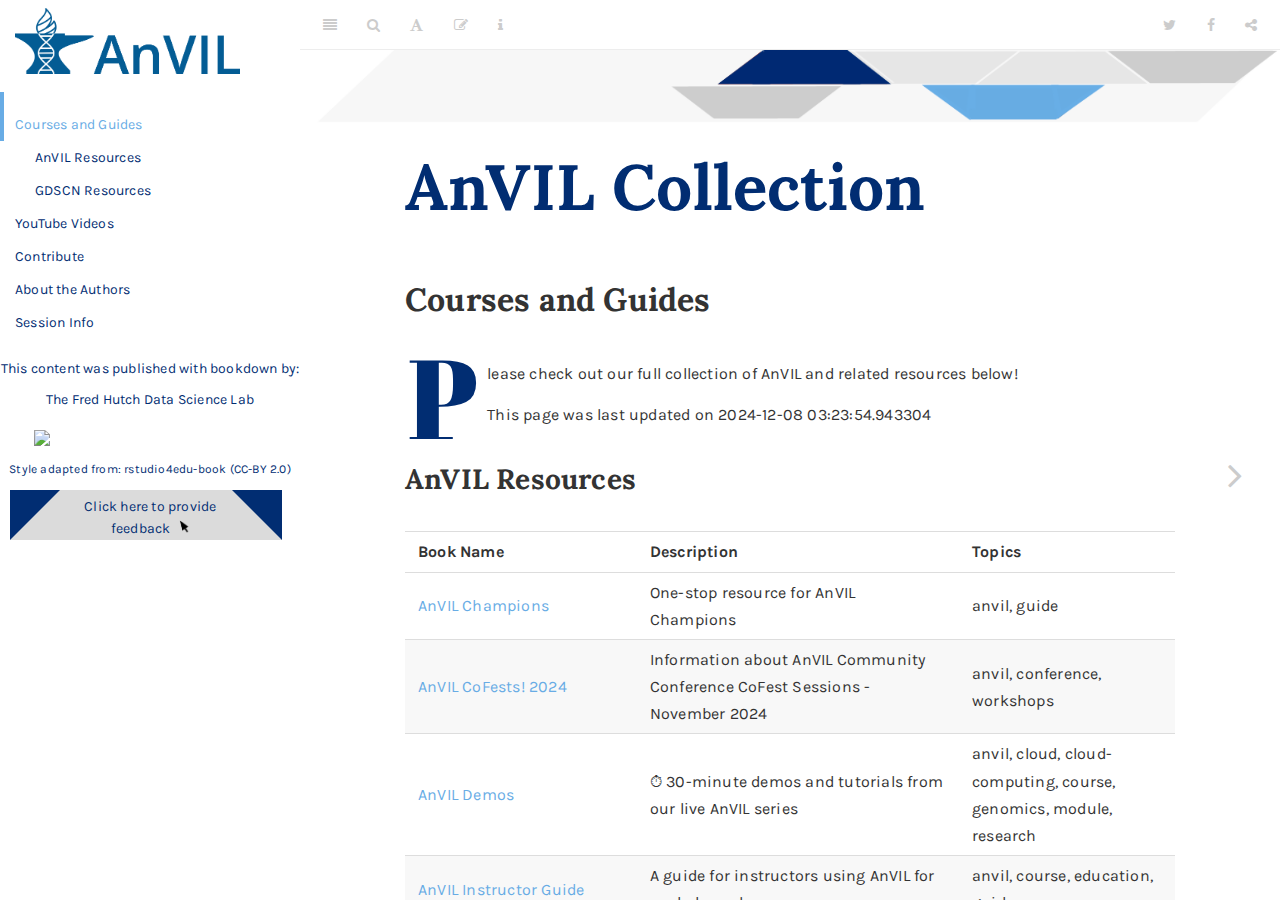
==== docs/index.html @ 07572372 "Render course" ====
<!DOCTYPE html>
<html lang="" xml:lang="">
<head>

  <meta charset="utf-8" />
  <meta http-equiv="X-UA-Compatible" content="IE=edge" />
  <title>AnVIL Collection</title>
  <meta name="description" content="Description about Course/Book." />
  <meta name="generator" content="bookdown 0.41 and GitBook 2.6.7" />

  <meta property="og:title" content="AnVIL Collection" />
  <meta property="og:type" content="book" />
  
  <meta property="og:description" content="Description about Course/Book." />
  

  <meta name="twitter:card" content="summary" />
  <meta name="twitter:title" content="AnVIL Collection" />
  
  <meta name="twitter:description" content="Description about Course/Book." />
  




  <meta name="viewport" content="width=device-width, initial-scale=1" />
  <meta name="apple-mobile-web-app-capable" content="yes" />
  <meta name="apple-mobile-web-app-status-bar-style" content="black" />
  
  <link rel="shortcut icon" href="assets/AnVIL_style/anvil_favicon.ico" type="image/x-icon" />

<link rel="next" href="youtube-videos.html"/>
<script src="libs/jquery-3.6.0/jquery-3.6.0.min.js"></script>
<script src="https://cdn.jsdelivr.net/npm/fuse.js@6.4.6/dist/fuse.min.js"></script>
<link href="libs/gitbook-2.6.7/css/style.css" rel="stylesheet" />
<link href="libs/gitbook-2.6.7/css/plugin-table.css" rel="stylesheet" />
<link href="libs/gitbook-2.6.7/css/plugin-bookdown.css" rel="stylesheet" />
<link href="libs/gitbook-2.6.7/css/plugin-highlight.css" rel="stylesheet" />
<link href="libs/gitbook-2.6.7/css/plugin-search.css" rel="stylesheet" />
<link href="libs/gitbook-2.6.7/css/plugin-fontsettings.css" rel="stylesheet" />
<link href="libs/gitbook-2.6.7/css/plugin-clipboard.css" rel="stylesheet" />








<link href="libs/anchor-sections-1.1.0/anchor-sections.css" rel="stylesheet" />
<link href="libs/anchor-sections-1.1.0/anchor-sections-hash.css" rel="stylesheet" />
<script src="libs/anchor-sections-1.1.0/anchor-sections.js"></script>

<!-- Global site tag (gtag.js) - Google Analytics -->
<script async src="https://www.googletagmanager.com/gtag/js?id=G-0YKJ92NZK4"></script>
<script>
  window.dataLayer = window.dataLayer || [];
  function gtag(){dataLayer.push(arguments);}
  gtag('js', new Date());

  gtag('config', 'G-0YKJ92NZK4');
</script>



<style type="text/css">
  
  div.hanging-indent{margin-left: 1.5em; text-indent: -1.5em;}
</style>

<link rel="stylesheet" href="assets/style.css" type="text/css" />
<link rel="stylesheet" href="assets/AnVIL_style/anvil.css" type="text/css" />
</head>

<body>



  <div class="book without-animation with-summary font-size-2 font-family-1" data-basepath=".">

    <div class="book-summary">
      <nav role="navigation">

<ul class="summary">
<a href="https://anvilproject.org/" target="_blank"><img src="assets/AnVIL_style/logo-anvil.png" style="width: 80%; padding-left: 15px; padding-top: 8px;"</a>

<li class="divider"></li>
<li class="chapter" data-level="" data-path="index.html"><a href="index.html"><i class="fa fa-check"></i>Courses and Guides</a>
<ul>
<li class="chapter" data-level="" data-path="index.html"><a href="index.html#anvil-resources"><i class="fa fa-check"></i>AnVIL Resources</a></li>
<li class="chapter" data-level="" data-path="index.html"><a href="index.html#gdscn-resources"><i class="fa fa-check"></i>GDSCN Resources</a></li>
</ul></li>
<li class="chapter" data-level="" data-path="youtube-videos.html"><a href="youtube-videos.html"><i class="fa fa-check"></i>YouTube Videos</a>
<ul>
<li class="chapter" data-level="" data-path="youtube-videos.html"><a href="youtube-videos.html#anvil"><i class="fa fa-check"></i>AnVIL</a>
<ul>
<li class="chapter" data-level="" data-path="youtube-videos.html"><a href="youtube-videos.html#anvil-shorts-anvil-in-2-minutes"><i class="fa fa-check"></i>AnVIL “Shorts” (AnVIL in 2 minutes)</a></li>
<li class="chapter" data-level="" data-path="youtube-videos.html"><a href="youtube-videos.html#anvil-getting-started"><i class="fa fa-check"></i>AnVIL Getting Started</a></li>
<li class="chapter" data-level="" data-path="youtube-videos.html"><a href="youtube-videos.html#anvil-monthly-demos"><i class="fa fa-check"></i>AnVIL Monthly Demos</a></li>
<li class="chapter" data-level="" data-path="youtube-videos.html"><a href="youtube-videos.html#anvil-wdl"><i class="fa fa-check"></i>AnVIL WDL</a></li>
</ul></li>
<li class="chapter" data-level="" data-path="youtube-videos.html"><a href="youtube-videos.html#gdscn"><i class="fa fa-check"></i>GDSCN</a>
<ul>
<li class="chapter" data-level="" data-path="youtube-videos.html"><a href="youtube-videos.html#sars-with-galaxy-on-anvil"><i class="fa fa-check"></i>SARS with Galaxy on AnVIL</a></li>
<li class="chapter" data-level="" data-path="youtube-videos.html"><a href="youtube-videos.html#biodigs-soil-project-protocols"><i class="fa fa-check"></i>BioDIGS Soil Project Protocols</a></li>
</ul></li>
</ul></li>
<li class="chapter" data-level="" data-path="contribute.html"><a href="contribute.html"><i class="fa fa-check"></i>Contribute</a>
<ul>
<li class="chapter" data-level="" data-path="contribute.html"><a href="contribute.html#courses-and-guides-1"><i class="fa fa-check"></i>Courses and Guides</a>
<ul>
<li class="chapter" data-level="" data-path="contribute.html"><a href="contribute.html#what-is-needed-to-list-my-repository"><i class="fa fa-check"></i>What is needed to list my repository?</a></li>
<li class="chapter" data-level="" data-path="contribute.html"><a href="contribute.html#how-often-is-the-collection-updated"><i class="fa fa-check"></i>How often is the Collection updated?</a></li>
<li class="chapter" data-level="" data-path="contribute.html"><a href="contribute.html#how-can-i-add-my-new-coursecontent-to-the-collection"><i class="fa fa-check"></i>How can I add my new course/content to the Collection?</a></li>
<li class="chapter" data-level="" data-path="contribute.html"><a href="contribute.html#i-want-to-use-the-raw-collection-data"><i class="fa fa-check"></i>I want to use the raw Collection data!</a></li>
<li class="chapter" data-level="" data-path="contribute.html"><a href="contribute.html#how-do-i-edit-description-homepage-and-topics"><i class="fa fa-check"></i>How do I edit <strong>description</strong>, <strong>homepage</strong>, and <strong>topics</strong>?</a></li>
</ul></li>
<li class="chapter" data-level="" data-path="contribute.html"><a href="contribute.html#anvil-shorts"><i class="fa fa-check"></i>AnVIL Shorts</a></li>
</ul></li>
<li class="chapter" data-level="" data-path="about-the-authors.html"><a href="about-the-authors.html"><i class="fa fa-check"></i>About the Authors</a></li>
<li class="chapter" data-level="" data-path="session-info.html"><a href="session-info.html"><i class="fa fa-check"></i>Session Info</a></li>
<li class="divider"></li>
<p style="text-align:center;"> <a href="https://github.com/jhudsl/OTTR_Template" target="blank" > This content was published with</a> <a href="https://bookdown.org/" target="blank"> bookdown by: </a> </p>
<p style="text-align:center;"> <a href="https://hutchdatascience.org/"> The Fred Hutch Data Science Lab </a></p>
<a href="https://hutchdatascience.org/" target="_blank"><img src="https://raw.githubusercontent.com/jhudsl/OTTR_Template/main/style-sets/fhdasl/copy_to_assets/big-dasl-stacked.png" style="width: 80%; padding-left: 34px; padding-top: 8px;"</a>
<p style="text-align:center; font-size: 12px;"> <a href="https://github.com/rstudio4edu/rstudio4edu-book/"> Style adapted from: rstudio4edu-book </a> <a href ="https://creativecommons.org/licenses/by/2.0/"> (CC-BY 2.0) </a></p>
<p style="padding-left: 40px;"><div class="trapezoid" style = "padding-left: 40px;"><span><a href="https://docs.google.com/forms/d/e/1FAIpQLScrDVb_utm55pmb_SHx-RgELTEbCCWdLea0T3IzS0Oj00GE4w/viewform?usp=pp_url&entry.1565230805=AnVIL+Collection"> Click here to provide feedback</a> <img src="assets/itcr_arrow.png" style=" width: 10%" ></span></div></p>

</ul>

      </nav>
    </div>

    <div class="book-body">
      <div class="body-inner">
        <div class="book-header" role="navigation">
          <h1>
            <i class="fa fa-circle-o-notch fa-spin"></i><a href="./">AnVIL Collection</a>
          </h1>
        </div>

        <div class="page-wrapper" tabindex="-1" role="main">
          <div class="page-inner">

            <section class="normal" id="section-">
<head>
  <meta name="viewport" content="width=device-width,minimum-scale=1.0,maximum-scale=10.0,initial-scale=1.0">
  <!--script src="https://kit.fontawesome.com/6a26f47516.js"></script-->
  <!--<script src="assets/hideOutput.js"></script>-->
</head>
        


<div class="hero-image-container"> 
  <img class= "hero-image" src="assets/AnVIL_style/dasl_thin_main_image.png">
</div>
<div id="header">
<h1 class="title">AnVIL Collection</h1>
</div>
<div id="courses-and-guides" class="section level1 unnumbered hasAnchor">
<h1>Courses and Guides<a href="index.html#courses-and-guides" class="anchor-section" aria-label="Anchor link to header"></a></h1>
<p>Please check out our full collection of AnVIL and related resources below!</p>
<p>This page was last updated on 2024-12-08 03:23:54.943304</p>
<div id="anvil-resources" class="section level2 unnumbered hasAnchor">
<h2>AnVIL Resources<a href="index.html#anvil-resources" class="anchor-section" aria-label="Anchor link to header"></a></h2>
<table>
<thead>
<tr>
<th style="text-align:left;">
Book Name
</th>
<th style="text-align:left;">
Description
</th>
<th style="text-align:left;">
Topics
</th>
</tr>
</thead>
<tbody>
<tr>
<td style="text-align:left;">
<a href="https://jhudatascience.org/AnVIL_Book_Champions/">AnVIL Champions</a>
</td>
<td style="text-align:left;">
One-stop resource for AnVIL Champions
</td>
<td style="text-align:left;">
anvil, guide
</td>
</tr>
<tr>
<td style="text-align:left;">
<a href="https://jhudatascience.org/AnVIL_CoFests_2024">AnVIL CoFests! 2024</a>
</td>
<td style="text-align:left;">
Information about AnVIL Community Conference CoFest Sessions - November 2024
</td>
<td style="text-align:left;">
anvil, conference, workshops
</td>
</tr>
<tr>
<td style="text-align:left;">
<a href="https://hutchdatascience.org/AnVIL_Demos/">AnVIL Demos</a>
</td>
<td style="text-align:left;">
⏱ 30-minute demos and tutorials from our live AnVIL series
</td>
<td style="text-align:left;">
anvil, cloud, cloud-computing, course, genomics, module, research
</td>
</tr>
<tr>
<td style="text-align:left;">
<a href="https://jhudatascience.org/AnVIL_Book_Instructor_Guide">AnVIL Instructor Guide</a>
</td>
<td style="text-align:left;">
A guide for instructors using AnVIL for workshops, lessons, or courses.
</td>
<td style="text-align:left;">
anvil, course, education, guide
</td>
</tr>
<tr>
<td style="text-align:left;">
<a href="https://hutchdatascience.org/AnVIL_Urban_Genomics_PCA/">AnVIL Urban Genomics: Identifying population structure among feral pigeon populations</a>
</td>
<td style="text-align:left;">
Lab module and lectures for exploring PCA using feral pigeon populations
</td>
<td style="text-align:left;">
anvil, course, genomics, pca, urban-data-science
</td>
</tr>
<tr>
<td style="text-align:left;">
<a href="https://github.com/fhdsl/AnVIL_WDLs/tree/main">AnVIL WDL Workflows</a>
</td>
<td style="text-align:left;">
Raw WDL workflow files for use on AnVIL and other platforms
</td>
<td style="text-align:left;">
anvil, genomics, wdl, workflows
</td>
</tr>
<tr>
<td style="text-align:left;">
<a href="https://hutchdatascience.org/AnVIL_SRA_Data/">AnVIL: SRA Data</a>
</td>
<td style="text-align:left;">
Pull Sequence Read Archive (SRA) data into AnVIL
</td>
<td style="text-align:left;">
anvil, course, genomics, module, ncbi-database, sequence-read-archive
</td>
</tr>
<tr>
<td style="text-align:left;">
<a href="https://hutchdatascience.org/AnVIL_Data_Subsetting/">AnVIL: Subsetting Your Data with WDL</a>
</td>
<td style="text-align:left;">
Tutorial for running the fastq_subsample WDL workflow on AnVIL!
</td>
<td style="text-align:left;">
anvil, course, genomics, module, wdl, wdl-workflow, workflow
</td>
</tr>
<tr>
<td style="text-align:left;">
<a href="https://hutchdatascience.org/AnVIL_Book_Epigenetics_Intro/">Epigenetics on AnVIL: Nature vs Nurture</a>
</td>
<td style="text-align:left;">
An introductory activity for epigenetics, or the idea of "nature versus nurture" in genetics. Learners use the UCSC Genome Browser.
</td>
<td style="text-align:left;">
anvil, course, epigenetics, human-genomes, module, ucsc-browser
</td>
</tr>
<tr>
<td style="text-align:left;">
<a href="https://jhudatascience.org/AnVIL_Book_Getting_Started">Getting Started on AnVIL</a>
</td>
<td style="text-align:left;">
A guide for getting started using AnVIL
</td>
<td style="text-align:left;">
anvil, cloud-computing, course, genomics, guide
</td>
</tr>
<tr>
<td style="text-align:left;">
<a href="https://jhudatascience.org/AnVIL_Phylogenetic-Techniques/">Molecular Phylogenetic Techniques</a>
</td>
<td style="text-align:left;">
A semester-long course on the basics of molecular phylogenetic techniques
</td>
<td style="text-align:left;">
anvil, course, phylogenetics, r-programming
</td>
</tr>
<tr>
<td style="text-align:left;">
<a href="https://jhudatascience.org/AnVIL_Book_WDL">WDL Workflows</a>
</td>
<td style="text-align:left;">
Running and writing your first WDL workflow on AnVIL for absolute beginners.
</td>
<td style="text-align:left;">
anvil, course, genomics, module, wdl, workflows
</td>
</tr>
</tbody>
</table>
</div>
<div id="gdscn-resources" class="section level2 unnumbered hasAnchor">
<h2>GDSCN Resources<a href="index.html#gdscn-resources" class="anchor-section" aria-label="Anchor link to header"></a></h2>
<table>
<thead>
<tr>
<th style="text-align:left;">
Book Name
</th>
<th style="text-align:left;">
Description
</th>
<th style="text-align:left;">
Topics
</th>
</tr>
</thead>
<tbody>
<tr>
<td style="text-align:left;">
<a href="https://hutchdatascience.org/AnVIL_Collection/">AnVIL Collection</a>
</td>
<td style="text-align:left;">
📚 An auto-generating collection of all materials related to the AnVIL and GDSCN projects
</td>
<td style="text-align:left;">
anvil, content-library, edtech-software, gdscn, website
</td>
</tr>
<tr>
<td style="text-align:left;">
<a href="http://hutchdatascience.org/GDSCN_BioDIGS_AMR/">BioDIGS: Antimicrobial Resistance</a>
</td>
<td style="text-align:left;">
This is a BioDIGS in the Classroom companion guide for the BioDIGS project. This particular activity guides students through an investigation of antimicrobial resistance in the BioDIGS samples using Galaxy.
</td>
<td style="text-align:left;">
biodigs, course, gdscn, module
</td>
</tr>
<tr>
<td style="text-align:left;">
<a href="https://hutchdatascience.org/GDSCN_BioDIGS_BGC/">BioDIGS: Biosynthetic Gene Clusters</a>
</td>
<td style="text-align:left;">
This is a BioDIGS in the Classroom companion guide for the BioDIGS project. This particular activity guides students through exploration of biosynthetic gene clusters in the BioDIGS samples using Galaxy
</td>
<td style="text-align:left;">
biodigs, biosynthetic-gene-clusters, course, gdscn, metagenomics, module
</td>
</tr>
<tr>
<td style="text-align:left;">
<a href="http://hutchdatascience.org/GDSCN_BioDIGS_Soil/">BioDIGS: Exploring Soil Data</a>
</td>
<td style="text-align:left;">
This is a BioDIGS in the Classroom companion guide for the BioDIGS project. This particular activity guides students through exploration and visualization of the soil characteristics data using R.
</td>
<td style="text-align:left;">
anvil, biodigs, course, gdscn, module
</td>
</tr>
<tr>
<td style="text-align:left;">
<a href="https://hutchdatascience.org/GDSCN_BioDIGS_Book/">BioDIGS: Getting Started</a>
</td>
<td style="text-align:left;">
Getting started guide for using BioDIGS data in the classroom. Includes general information about BioDIGS.
</td>
<td style="text-align:left;">
anvil, biodigs, course, gdscn, r-programming, tutorial
</td>
</tr>
<tr>
<td style="text-align:left;">
<a href="https://github.com/fhdsl/BioDIGSData">BioDIGSData</a>
</td>
<td style="text-align:left;">
Data Package for BioDIGS Project
</td>
<td style="text-align:left;">
biodigs, edtech-software, gdscn
</td>
</tr>
<tr>
<td style="text-align:left;">
<a href="https://jhudatascience.org/GDSCN_Book_SARS_Galaxy_on_AnVIL/">GDSCN Book: SARS with Galaxy on AnVIL</a>
</td>
<td style="text-align:left;">
Lab module and lectures for variant detection in SARS-CoV-2 using Galaxy
</td>
<td style="text-align:left;">
anvil, course, gdscn, genomics, module, sars-cov-2, variant-detection
</td>
</tr>
<tr>
<td style="text-align:left;">
<a href="https://hutchdatascience.org/GDSCN_SARS_RStudio_on_AnVIL/">GDSCN Book: SARS with RStudio on AnVIL</a>
</td>
<td style="text-align:left;">
Lab module and lectures for identifying phylogenetic history of SARS variants using R
</td>
<td style="text-align:left;">
anvil, course, gdscn, module, phylogenetic-analysis, sars-cov-2
</td>
</tr>
<tr>
<td style="text-align:left;">
<a href="https://jhudatascience.org/GDSCN_Book_swirl/">Intro R with swirl</a>
</td>
<td style="text-align:left;">
Lab exercise: learn basic R programming through interactive swirl lessons
</td>
<td style="text-align:left;">
course, gdscn, module, swirl
</td>
</tr>
<tr>
<td style="text-align:left;">
<a href="https://jhudatascience.org/GDSCN_Book_Statistics_for_Genomics_Differential_Expression/">Statistics for Genomics: Differential Expression</a>
</td>
<td style="text-align:left;">
A set of lab modules for an introduction to differential gene expression
</td>
<td style="text-align:left;">
anvil, cloud-computing, course, gdscn, gene-expression, genomics, module
</td>
</tr>
<tr>
<td style="text-align:left;">
<a href="https://jhudatascience.org/GDSCN_Book_Statistics_for_Genomics_PCA/">Statistics for Genomics: PCA</a>
</td>
<td style="text-align:left;">
A set of lab modules for PCA analysis
</td>
<td style="text-align:left;">
anvil, course, gdscn, genomics, module, pca
</td>
</tr>
<tr>
<td style="text-align:left;">
<a href="http://jhudatascience.org/GDSCN_Book_Statistics_for_Genomics_scRNA-seq/">Statistics for Genomics: scRNAseq</a>
</td>
<td style="text-align:left;">
A set of lab modules for single cell RNA-seq analysis
</td>
<td style="text-align:left;">
anvil, course, gdscn, module, rna-seq, scrna-seq
</td>
</tr>
</tbody>
</table>
</div>
</div>
<hr>
<center> 
  <div class="footer">
      All illustrations <a href="https://creativecommons.org/licenses/by/4.0/">CC-BY. </a>
      <br>
      All other materials <a href= "https://creativecommons.org/licenses/by/4.0/"> CC-BY </a> unless noted otherwise.
  </div>
</center>
            </section>

          </div>
        </div>
      </div>

<a href="youtube-videos.html" class="navigation navigation-next navigation-unique" aria-label="Next page"><i class="fa fa-angle-right"></i></a>
    </div>
  </div>
<script src="libs/gitbook-2.6.7/js/app.min.js"></script>
<script src="libs/gitbook-2.6.7/js/clipboard.min.js"></script>
<script src="libs/gitbook-2.6.7/js/plugin-search.js"></script>
<script src="libs/gitbook-2.6.7/js/plugin-sharing.js"></script>
<script src="libs/gitbook-2.6.7/js/plugin-fontsettings.js"></script>
<script src="libs/gitbook-2.6.7/js/plugin-bookdown.js"></script>
<script src="libs/gitbook-2.6.7/js/jquery.highlight.js"></script>
<script src="libs/gitbook-2.6.7/js/plugin-clipboard.js"></script>
<script>
gitbook.require(["gitbook"], function(gitbook) {
gitbook.start({
"sharing": {
"github": false,
"facebook": true,
"twitter": true,
"linkedin": false,
"weibo": false,
"instapaper": false,
"vk": false,
"whatsapp": false,
"all": ["facebook", "twitter", "linkedin", "weibo", "instapaper"]
},
"fontsettings": {
"theme": "white",
"family": "sans",
"size": 2
},
"edit": {
"link": "https://github.com/fhdsl/AnVIL_Collection/blob/main/index.Rmd",
"text": "Edit"
},
"history": {
"link": null,
"text": null
},
"view": {
"link": null,
"text": null
},
"download": null,
"search": {
"engine": "fuse",
"options": null
},
"toc": {
"collapse": "section"
}
});
});
</script>

</body>

</html>
---- docs/libs/gitbook-2.6.7/css/style.css ----
/*! normalize.css v2.1.0 | MIT License | git.io/normalize */img,legend{border:0}*{-webkit-font-smoothing:antialiased}sub,sup{position:relative}.book .book-body .page-wrapper .page-inner section.normal hr:after,.book-langs-index .inner .languages:after,.buttons:after,.dropdown-menu .buttons:after{clear:both}body,html{-ms-text-size-adjust:100%;-webkit-text-size-adjust:100%}article,aside,details,figcaption,figure,footer,header,hgroup,main,nav,section,summary{display:block}audio,canvas,video{display:inline-block}.hidden,[hidden]{display:none}audio:not([controls]){display:none;height:0}html{font-family:sans-serif}body,figure{margin:0}a:focus{outline:dotted thin}a:active,a:hover{outline:0}h1{font-size:2em;margin:.67em 0}abbr[title]{border-bottom:1px dotted}b,strong{font-weight:700}dfn{font-style:italic}hr{-moz-box-sizing:content-box;box-sizing:content-box;height:0}mark{background:#ff0;color:#000}code,kbd,pre,samp{font-family:monospace,serif;font-size:1em}pre{white-space:pre-wrap}q{quotes:"\201C" "\201D" "\2018" "\2019"}small{font-size:80%}sub,sup{font-size:75%;line-height:0;vertical-align:baseline}sup{top:-.5em}sub{bottom:-.25em}svg:not(:root){overflow:hidden}fieldset{border:1px solid silver;margin:0 2px;padding:.35em .625em .75em}legend{padding:0}button,input,select,textarea{font-family:inherit;font-size:100%;margin:0}button,input{line-height:normal}button,select{text-transform:none}button,html input[type=button],input[type=reset],input[type=submit]{-webkit-appearance:button;cursor:pointer}button[disabled],html input[disabled]{cursor:default}input[type=checkbox],input[type=radio]{box-sizing:border-box;padding:0}input[type=search]{-webkit-appearance:textfield;-moz-box-sizing:content-box;-webkit-box-sizing:content-box;box-sizing:content-box}input[type=search]::-webkit-search-cancel-button{margin-right:10px;}button::-moz-focus-inner,input::-moz-focus-inner{border:0;padding:0}textarea{overflow:auto;vertical-align:top}table{border-collapse:collapse;border-spacing:0}/*!
 * Preboot v2
 *
 * Open sourced under MIT license by @mdo.
 * Some variables and mixins from Bootstrap (Apache 2 license).
 */.link-inherit,.link-inherit:focus,.link-inherit:hover{color:inherit}/*!
 *  Font Awesome 4.7.0 by @davegandy - http://fontawesome.io - @fontawesome
 *  License - http://fontawesome.io/license (Font: SIL OFL 1.1, CSS: MIT License)
 */@font-face{font-family:'FontAwesome';src:url('./fontawesome/fontawesome-webfont.ttf?v=4.7.0') format('truetype');font-weight:normal;font-style:normal}.fa{display:inline-block;font:normal normal normal 14px/1 FontAwesome;font-size:inherit;text-rendering:auto;-webkit-font-smoothing:antialiased;-moz-osx-font-smoothing:grayscale}.fa-lg{font-size:1.33333333em;line-height:.75em;vertical-align:-15%}.fa-2x{font-size:2em}.fa-3x{font-size:3em}.fa-4x{font-size:4em}.fa-5x{font-size:5em}.fa-fw{width:1.28571429em;text-align:center}.fa-ul{padding-left:0;margin-left:2.14285714em;list-style-type:none}.fa-ul>li{position:relative}.fa-li{position:absolute;left:-2.14285714em;width:2.14285714em;top:.14285714em;text-align:center}.fa-li.fa-lg{left:-1.85714286em}.fa-border{padding:.2em .25em .15em;border:solid .08em #eee;border-radius:.1em}.fa-pull-left{float:left}.fa-pull-right{float:right}.fa.fa-pull-left{margin-right:.3em}.fa.fa-pull-right{margin-left:.3em}.pull-right{float:right}.pull-left{float:left}.fa.pull-left{margin-right:.3em}.fa.pull-right{margin-left:.3em}.fa-spin{-webkit-animation:fa-spin 2s infinite linear;animation:fa-spin 2s infinite linear}.fa-pulse{-webkit-animation:fa-spin 1s infinite steps(8);animation:fa-spin 1s infinite steps(8)}@-webkit-keyframes fa-spin{0%{-webkit-transform:rotate(0deg);transform:rotate(0deg)}100%{-webkit-transform:rotate(359deg);transform:rotate(359deg)}}@keyframes fa-spin{0%{-webkit-transform:rotate(0deg);transform:rotate(0deg)}100%{-webkit-transform:rotate(359deg);transform:rotate(359deg)}}.fa-rotate-90{-ms-filter:"progid:DXImageTransform.Microsoft.BasicImage(rotation=1)";-webkit-transform:rotate(90deg);-ms-transform:rotate(90deg);transform:rotate(90deg)}.fa-rotate-180{-ms-filter:"progid:DXImageTransform.Microsoft.BasicImage(rotation=2)";-webkit-transform:rotate(180deg);-ms-transform:rotate(180deg);transform:rotate(180deg)}.fa-rotate-270{-ms-filter:"progid:DXImageTransform.Microsoft.BasicImage(rotation=3)";-webkit-transform:rotate(270deg);-ms-transform:rotate(270deg);transform:rotate(270deg)}.fa-flip-horizontal{-ms-filter:"progid:DXImageTransform.Microsoft.BasicImage(rotation=0, mirror=1)";-webkit-transform:scale(-1, 1);-ms-transform:scale(-1, 1);transform:scale(-1, 1)}.fa-flip-vertical{-ms-filter:"progid:DXImageTransform.Microsoft.BasicImage(rotation=2, mirror=1)";-webkit-transform:scale(1, -1);-ms-transform:scale(1, -1);transform:scale(1, -1)}:root .fa-rotate-90,:root .fa-rotate-180,:root .fa-rotate-270,:root .fa-flip-horizontal,:root .fa-flip-vertical{filter:none}.fa-stack{position:relative;display:inline-block;width:2em;height:2em;line-height:2em;vertical-align:middle}.fa-stack-1x,.fa-stack-2x{position:absolute;left:0;width:100%;text-align:center}.fa-stack-1x{line-height:inherit}.fa-stack-2x{font-size:2em}.fa-inverse{color:#fff}.fa-glass:before{content:"\f000"}.fa-music:before{content:"\f001"}.fa-search:before{content:"\f002"}.fa-envelope-o:before{content:"\f003"}.fa-heart:before{content:"\f004"}.fa-star:before{content:"\f005"}.fa-star-o:before{content:"\f006"}.fa-user:before{content:"\f007"}.fa-film:before{content:"\f008"}.fa-th-large:before{content:"\f009"}.fa-th:before{content:"\f00a"}.fa-th-list:before{content:"\f00b"}.fa-check:before{content:"\f00c"}.fa-remove:before,.fa-close:before,.fa-times:before{content:"\f00d"}.fa-search-plus:before{content:"\f00e"}.fa-search-minus:before{content:"\f010"}.fa-power-off:before{content:"\f011"}.fa-signal:before{content:"\f012"}.fa-gear:before,.fa-cog:before{content:"\f013"}.fa-trash-o:before{content:"\f014"}.fa-home:before{content:"\f015"}.fa-file-o:before{content:"\f016"}.fa-clock-o:before{content:"\f017"}.fa-road:before{content:"\f018"}.fa-download:before{content:"\f019"}.fa-arrow-circle-o-down:before{content:"\f01a"}.fa-arrow-circle-o-up:before{content:"\f01b"}.fa-inbox:before{content:"\f01c"}.fa-play-circle-o:before{content:"\f01d"}.fa-rotate-right:before,.fa-repeat:before{content:"\f01e"}.fa-refresh:before{content:"\f021"}.fa-list-alt:before{content:"\f022"}.fa-lock:before{content:"\f023"}.fa-flag:before{content:"\f024"}.fa-headphones:before{content:"\f025"}.fa-volume-off:before{content:"\f026"}.fa-volume-down:before{content:"\f027"}.fa-volume-up:before{content:"\f028"}.fa-qrcode:before{content:"\f029"}.fa-barcode:before{content:"\f02a"}.fa-tag:before{content:"\f02b"}.fa-tags:before{content:"\f02c"}.fa-book:before{content:"\f02d"}.fa-bookmark:before{content:"\f02e"}.fa-print:before{content:"\f02f"}.fa-camera:before{content:"\f030"}.fa-font:before{content:"\f031"}.fa-bold:before{content:"\f032"}.fa-italic:before{content:"\f033"}.fa-text-height:before{content:"\f034"}.fa-text-width:before{content:"\f035"}.fa-align-left:before{content:"\f036"}.fa-align-center:before{content:"\f037"}.fa-align-right:before{content:"\f038"}.fa-align-justify:before{content:"\f039"}.fa-list:before{content:"\f03a"}.fa-dedent:before,.fa-outdent:before{content:"\f03b"}.fa-indent:before{content:"\f03c"}.fa-video-camera:before{content:"\f03d"}.fa-photo:before,.fa-image:before,.fa-picture-o:before{content:"\f03e"}.fa-pencil:before{content:"\f040"}.fa-map-marker:before{content:"\f041"}.fa-adjust:before{content:"\f042"}.fa-tint:before{content:"\f043"}.fa-edit:before,.fa-pencil-square-o:before{content:"\f044"}.fa-share-square-o:before{content:"\f045"}.fa-check-square-o:before{content:"\f046"}.fa-arrows:before{content:"\f047"}.fa-step-backward:before{content:"\f048"}.fa-fast-backward:before{content:"\f049"}.fa-backward:before{content:"\f04a"}.fa-play:before{content:"\f04b"}.fa-pause:before{content:"\f04c"}.fa-stop:before{content:"\f04d"}.fa-forward:before{content:"\f04e"}.fa-fast-forward:before{content:"\f050"}.fa-step-forward:before{content:"\f051"}.fa-eject:before{content:"\f052"}.fa-chevron-left:before{content:"\f053"}.fa-chevron-right:before{content:"\f054"}.fa-plus-circle:before{content:"\f055"}.fa-minus-circle:before{content:"\f056"}.fa-times-circle:before{content:"\f057"}.fa-check-circle:before{content:"\f058"}.fa-question-circle:before{content:"\f059"}.fa-info-circle:before{content:"\f05a"}.fa-crosshairs:before{content:"\f05b"}.fa-times-circle-o:before{content:"\f05c"}.fa-check-circle-o:before{content:"\f05d"}.fa-ban:before{content:"\f05e"}.fa-arrow-left:before{content:"\f060"}.fa-arrow-right:before{content:"\f061"}.fa-arrow-up:before{content:"\f062"}.fa-arrow-down:before{content:"\f063"}.fa-mail-forward:before,.fa-share:before{content:"\f064"}.fa-expand:before{content:"\f065"}.fa-compress:before{content:"\f066"}.fa-plus:before{content:"\f067"}.fa-minus:before{content:"\f068"}.fa-asterisk:before{content:"\f069"}.fa-exclamation-circle:before{content:"\f06a"}.fa-gift:before{content:"\f06b"}.fa-leaf:before{content:"\f06c"}.fa-fire:before{content:"\f06d"}.fa-eye:before{content:"\f06e"}.fa-eye-slash:before{content:"\f070"}.fa-warning:before,.fa-exclamation-triangle:before{content:"\f071"}.fa-plane:before{content:"\f072"}.fa-calendar:before{content:"\f073"}.fa-random:before{content:"\f074"}.fa-comment:before{content:"\f075"}.fa-magnet:before{content:"\f076"}.fa-chevron-up:before{content:"\f077"}.fa-chevron-down:before{content:"\f078"}.fa-retweet:before{content:"\f079"}.fa-shopping-cart:before{content:"\f07a"}.fa-folder:before{content:"\f07b"}.fa-folder-open:before{content:"\f07c"}.fa-arrows-v:before{content:"\f07d"}.fa-arrows-h:before{content:"\f07e"}.fa-bar-chart-o:before,.fa-bar-chart:before{content:"\f080"}.fa-twitter-square:before{content:"\f081"}.fa-facebook-square:before{content:"\f082"}.fa-camera-retro:before{content:"\f083"}.fa-key:before{content:"\f084"}.fa-gears:before,.fa-cogs:before{content:"\f085"}.fa-comments:before{content:"\f086"}.fa-thumbs-o-up:before{content:"\f087"}.fa-thumbs-o-down:before{content:"\f088"}.fa-star-half:before{content:"\f089"}.fa-heart-o:before{content:"\f08a"}.fa-sign-out:before{content:"\f08b"}.fa-linkedin-square:before{content:"\f08c"}.fa-thumb-tack:before{content:"\f08d"}.fa-external-link:before{content:"\f08e"}.fa-sign-in:before{content:"\f090"}.fa-trophy:before{content:"\f091"}.fa-github-square:before{content:"\f092"}.fa-upload:before{content:"\f093"}.fa-lemon-o:before{content:"\f094"}.fa-phone:before{content:"\f095"}.fa-square-o:before{content:"\f096"}.fa-bookmark-o:before{content:"\f097"}.fa-phone-square:before{content:"\f098"}.fa-twitter:before{content:"\f099"}.fa-facebook-f:before,.fa-facebook:before{content:"\f09a"}.fa-github:before{content:"\f09b"}.fa-unlock:before{content:"\f09c"}.fa-credit-card:before{content:"\f09d"}.fa-feed:before,.fa-rss:before{content:"\f09e"}.fa-hdd-o:before{content:"\f0a0"}.fa-bullhorn:before{content:"\f0a1"}.fa-bell:before{content:"\f0f3"}.fa-certificate:before{content:"\f0a3"}.fa-hand-o-right:before{content:"\f0a4"}.fa-hand-o-left:before{content:"\f0a5"}.fa-hand-o-up:before{content:"\f0a6"}.fa-hand-o-down:before{content:"\f0a7"}.fa-arrow-circle-left:before{content:"\f0a8"}.fa-arrow-circle-right:before{content:"\f0a9"}.fa-arrow-circle-up:before{content:"\f0aa"}.fa-arrow-circle-down:before{content:"\f0ab"}.fa-globe:before{content:"\f0ac"}.fa-wrench:before{content:"\f0ad"}.fa-tasks:before{content:"\f0ae"}.fa-filter:before{content:"\f0b0"}.fa-briefcase:before{content:"\f0b1"}.fa-arrows-alt:before{content:"\f0b2"}.fa-group:before,.fa-users:before{content:"\f0c0"}.fa-chain:before,.fa-link:before{content:"\f0c1"}.fa-cloud:before{content:"\f0c2"}.fa-flask:before{content:"\f0c3"}.fa-cut:before,.fa-scissors:before{content:"\f0c4"}.fa-copy:before,.fa-files-o:before{content:"\f0c5"}.fa-paperclip:before{content:"\f0c6"}.fa-save:before,.fa-floppy-o:before{content:"\f0c7"}.fa-square:before{content:"\f0c8"}.fa-navicon:before,.fa-reorder:before,.fa-bars:before{content:"\f0c9"}.fa-list-ul:before{content:"\f0ca"}.fa-list-ol:before{content:"\f0cb"}.fa-strikethrough:before{content:"\f0cc"}.fa-underline:before{content:"\f0cd"}.fa-table:before{content:"\f0ce"}.fa-magic:before{content:"\f0d0"}.fa-truck:before{content:"\f0d1"}.fa-pinterest:before{content:"\f0d2"}.fa-pinterest-square:before{content:"\f0d3"}.fa-google-plus-square:before{content:"\f0d4"}.fa-google-plus:before{content:"\f0d5"}.fa-money:before{content:"\f0d6"}.fa-caret-down:before{content:"\f0d7"}.fa-caret-up:before{content:"\f0d8"}.fa-caret-left:before{content:"\f0d9"}.fa-caret-right:before{content:"\f0da"}.fa-columns:before{content:"\f0db"}.fa-unsorted:before,.fa-sort:before{content:"\f0dc"}.fa-sort-down:before,.fa-sort-desc:before{content:"\f0dd"}.fa-sort-up:before,.fa-sort-asc:before{content:"\f0de"}.fa-envelope:before{content:"\f0e0"}.fa-linkedin:before{content:"\f0e1"}.fa-rotate-left:before,.fa-undo:before{content:"\f0e2"}.fa-legal:before,.fa-gavel:before{content:"\f0e3"}.fa-dashboard:before,.fa-tachometer:before{content:"\f0e4"}.fa-comment-o:before{content:"\f0e5"}.fa-comments-o:before{content:"\f0e6"}.fa-flash:before,.fa-bolt:before{content:"\f0e7"}.fa-sitemap:before{content:"\f0e8"}.fa-umbrella:before{content:"\f0e9"}.fa-paste:before,.fa-clipboard:before{content:"\f0ea"}.fa-lightbulb-o:before{content:"\f0eb"}.fa-exchange:before{content:"\f0ec"}.fa-cloud-download:before{content:"\f0ed"}.fa-cloud-upload:before{content:"\f0ee"}.fa-user-md:before{content:"\f0f0"}.fa-stethoscope:before{content:"\f0f1"}.fa-suitcase:before{content:"\f0f2"}.fa-bell-o:before{content:"\f0a2"}.fa-coffee:before{content:"\f0f4"}.fa-cutlery:before{content:"\f0f5"}.fa-file-text-o:before{content:"\f0f6"}.fa-building-o:before{content:"\f0f7"}.fa-hospital-o:before{content:"\f0f8"}.fa-ambulance:before{content:"\f0f9"}.fa-medkit:before{content:"\f0fa"}.fa-fighter-jet:before{content:"\f0fb"}.fa-beer:before{content:"\f0fc"}.fa-h-square:before{content:"\f0fd"}.fa-plus-square:before{content:"\f0fe"}.fa-angle-double-left:before{content:"\f100"}.fa-angle-double-right:before{content:"\f101"}.fa-angle-double-up:before{content:"\f102"}.fa-angle-double-down:before{content:"\f103"}.fa-angle-left:before{content:"\f104"}.fa-angle-right:before{content:"\f105"}.fa-angle-up:before{content:"\f106"}.fa-angle-down:before{content:"\f107"}.fa-desktop:before{content:"\f108"}.fa-laptop:before{content:"\f109"}.fa-tablet:before{content:"\f10a"}.fa-mobile-phone:before,.fa-mobile:before{content:"\f10b"}.fa-circle-o:before{content:"\f10c"}.fa-quote-left:before{content:"\f10d"}.fa-quote-right:before{content:"\f10e"}.fa-spinner:before{content:"\f110"}.fa-circle:before{content:"\f111"}.fa-mail-reply:before,.fa-reply:before{content:"\f112"}.fa-github-alt:before{content:"\f113"}.fa-folder-o:before{content:"\f114"}.fa-folder-open-o:before{content:"\f115"}.fa-smile-o:before{content:"\f118"}.fa-frown-o:before{content:"\f119"}.fa-meh-o:before{content:"\f11a"}.fa-gamepad:before{content:"\f11b"}.fa-keyboard-o:before{content:"\f11c"}.fa-flag-o:before{content:"\f11d"}.fa-flag-checkered:before{content:"\f11e"}.fa-terminal:before{content:"\f120"}.fa-code:before{content:"\f121"}.fa-mail-reply-all:before,.fa-reply-all:before{content:"\f122"}.fa-star-half-empty:before,.fa-star-half-full:before,.fa-star-half-o:before{content:"\f123"}.fa-location-arrow:before{content:"\f124"}.fa-crop:before{content:"\f125"}.fa-code-fork:before{content:"\f126"}.fa-unlink:before,.fa-chain-broken:before{content:"\f127"}.fa-question:before{content:"\f128"}.fa-info:before{content:"\f129"}.fa-exclamation:before{content:"\f12a"}.fa-superscript:before{content:"\f12b"}.fa-subscript:before{content:"\f12c"}.fa-eraser:before{content:"\f12d"}.fa-puzzle-piece:before{content:"\f12e"}.fa-microphone:before{content:"\f130"}.fa-microphone-slash:before{content:"\f131"}.fa-shield:before{content:"\f132"}.fa-calendar-o:before{content:"\f133"}.fa-fire-extinguisher:before{content:"\f134"}.fa-rocket:before{content:"\f135"}.fa-maxcdn:before{content:"\f136"}.fa-chevron-circle-left:before{content:"\f137"}.fa-chevron-circle-right:before{content:"\f138"}.fa-chevron-circle-up:before{content:"\f139"}.fa-chevron-circle-down:before{content:"\f13a"}.fa-html5:before{content:"\f13b"}.fa-css3:before{content:"\f13c"}.fa-anchor:before{content:"\f13d"}.fa-unlock-alt:before{content:"\f13e"}.fa-bullseye:before{content:"\f140"}.fa-ellipsis-h:before{content:"\f141"}.fa-ellipsis-v:before{content:"\f142"}.fa-rss-square:before{content:"\f143"}.fa-play-circle:before{content:"\f144"}.fa-ticket:before{content:"\f145"}.fa-minus-square:before{content:"\f146"}.fa-minus-square-o:before{content:"\f147"}.fa-level-up:before{content:"\f148"}.fa-level-down:before{content:"\f149"}.fa-check-square:before{content:"\f14a"}.fa-pencil-square:before{content:"\f14b"}.fa-external-link-square:before{content:"\f14c"}.fa-share-square:before{content:"\f14d"}.fa-compass:before{content:"\f14e"}.fa-toggle-down:before,.fa-caret-square-o-down:before{content:"\f150"}.fa-toggle-up:before,.fa-caret-square-o-up:before{content:"\f151"}.fa-toggle-right:before,.fa-caret-square-o-right:before{content:"\f152"}.fa-euro:before,.fa-eur:before{content:"\f153"}.fa-gbp:before{content:"\f154"}.fa-dollar:before,.fa-usd:before{content:"\f155"}.fa-rupee:before,.fa-inr:before{content:"\f156"}.fa-cny:before,.fa-rmb:before,.fa-yen:before,.fa-jpy:before{content:"\f157"}.fa-ruble:before,.fa-rouble:before,.fa-rub:before{content:"\f158"}.fa-won:before,.fa-krw:before{content:"\f159"}.fa-bitcoin:before,.fa-btc:before{content:"\f15a"}.fa-file:before{content:"\f15b"}.fa-file-text:before{content:"\f15c"}.fa-sort-alpha-asc:before{content:"\f15d"}.fa-sort-alpha-desc:before{content:"\f15e"}.fa-sort-amount-asc:before{content:"\f160"}.fa-sort-amount-desc:before{content:"\f161"}.fa-sort-numeric-asc:before{content:"\f162"}.fa-sort-numeric-desc:before{content:"\f163"}.fa-thumbs-up:before{content:"\f164"}.fa-thumbs-down:before{content:"\f165"}.fa-youtube-square:before{content:"\f166"}.fa-youtube:before{content:"\f167"}.fa-xing:before{content:"\f168"}.fa-xing-square:before{content:"\f169"}.fa-youtube-play:before{content:"\f16a"}.fa-dropbox:before{content:"\f16b"}.fa-stack-overflow:before{content:"\f16c"}.fa-instagram:before{content:"\f16d"}.fa-flickr:before{content:"\f16e"}.fa-adn:before{content:"\f170"}.fa-bitbucket:before{content:"\f171"}.fa-bitbucket-square:before{content:"\f172"}.fa-tumblr:before{content:"\f173"}.fa-tumblr-square:before{content:"\f174"}.fa-long-arrow-down:before{content:"\f175"}.fa-long-arrow-up:before{content:"\f176"}.fa-long-arrow-left:before{content:"\f177"}.fa-long-arrow-right:before{content:"\f178"}.fa-apple:before{content:"\f179"}.fa-windows:before{content:"\f17a"}.fa-android:before{content:"\f17b"}.fa-linux:before{content:"\f17c"}.fa-dribbble:before{content:"\f17d"}.fa-skype:before{content:"\f17e"}.fa-foursquare:before{content:"\f180"}.fa-trello:before{content:"\f181"}.fa-female:before{content:"\f182"}.fa-male:before{content:"\f183"}.fa-gittip:before,.fa-gratipay:before{content:"\f184"}.fa-sun-o:before{content:"\f185"}.fa-moon-o:before{content:"\f186"}.fa-archive:before{content:"\f187"}.fa-bug:before{content:"\f188"}.fa-vk:before{content:"\f189"}.fa-weibo:before{content:"\f18a"}.fa-renren:before{content:"\f18b"}.fa-pagelines:before{content:"\f18c"}.fa-stack-exchange:before{content:"\f18d"}.fa-arrow-circle-o-right:before{content:"\f18e"}.fa-arrow-circle-o-left:before{content:"\f190"}.fa-toggle-left:before,.fa-caret-square-o-left:before{content:"\f191"}.fa-dot-circle-o:before{content:"\f192"}.fa-wheelchair:before{content:"\f193"}.fa-vimeo-square:before{content:"\f194"}.fa-turkish-lira:before,.fa-try:before{content:"\f195"}.fa-plus-square-o:before{content:"\f196"}.fa-space-shuttle:before{content:"\f197"}.fa-slack:before{content:"\f198"}.fa-envelope-square:before{content:"\f199"}.fa-wordpress:before{content:"\f19a"}.fa-openid:before{content:"\f19b"}.fa-institution:before,.fa-bank:before,.fa-university:before{content:"\f19c"}.fa-mortar-board:before,.fa-graduation-cap:before{content:"\f19d"}.fa-yahoo:before{content:"\f19e"}.fa-google:before{content:"\f1a0"}.fa-reddit:before{content:"\f1a1"}.fa-reddit-square:before{content:"\f1a2"}.fa-stumbleupon-circle:before{content:"\f1a3"}.fa-stumbleupon:before{content:"\f1a4"}.fa-delicious:before{content:"\f1a5"}.fa-digg:before{content:"\f1a6"}.fa-pied-piper-pp:before{content:"\f1a7"}.fa-pied-piper-alt:before{content:"\f1a8"}.fa-drupal:before{content:"\f1a9"}.fa-joomla:before{content:"\f1aa"}.fa-language:before{content:"\f1ab"}.fa-fax:before{content:"\f1ac"}.fa-building:before{content:"\f1ad"}.fa-child:before{content:"\f1ae"}.fa-paw:before{content:"\f1b0"}.fa-spoon:before{content:"\f1b1"}.fa-cube:before{content:"\f1b2"}.fa-cubes:before{content:"\f1b3"}.fa-behance:before{content:"\f1b4"}.fa-behance-square:before{content:"\f1b5"}.fa-steam:before{content:"\f1b6"}.fa-steam-square:before{content:"\f1b7"}.fa-recycle:before{content:"\f1b8"}.fa-automobile:before,.fa-car:before{content:"\f1b9"}.fa-cab:before,.fa-taxi:before{content:"\f1ba"}.fa-tree:before{content:"\f1bb"}.fa-spotify:before{content:"\f1bc"}.fa-deviantart:before{content:"\f1bd"}.fa-soundcloud:before{content:"\f1be"}.fa-database:before{content:"\f1c0"}.fa-file-pdf-o:before{content:"\f1c1"}.fa-file-word-o:before{content:"\f1c2"}.fa-file-excel-o:before{content:"\f1c3"}.fa-file-powerpoint-o:before{content:"\f1c4"}.fa-file-photo-o:before,.fa-file-picture-o:before,.fa-file-image-o:before{content:"\f1c5"}.fa-file-zip-o:before,.fa-file-archive-o:before{content:"\f1c6"}.fa-file-sound-o:before,.fa-file-audio-o:before{content:"\f1c7"}.fa-file-movie-o:before,.fa-file-video-o:before{content:"\f1c8"}.fa-file-code-o:before{content:"\f1c9"}.fa-vine:before{content:"\f1ca"}.fa-codepen:before{content:"\f1cb"}.fa-jsfiddle:before{content:"\f1cc"}.fa-life-bouy:before,.fa-life-buoy:before,.fa-life-saver:before,.fa-support:before,.fa-life-ring:before{content:"\f1cd"}.fa-circle-o-notch:before{content:"\f1ce"}.fa-ra:before,.fa-resistance:before,.fa-rebel:before{content:"\f1d0"}.fa-ge:before,.fa-empire:before{content:"\f1d1"}.fa-git-square:before{content:"\f1d2"}.fa-git:before{content:"\f1d3"}.fa-y-combinator-square:before,.fa-yc-square:before,.fa-hacker-news:before{content:"\f1d4"}.fa-tencent-weibo:before{content:"\f1d5"}.fa-qq:before{content:"\f1d6"}.fa-wechat:before,.fa-weixin:before{content:"\f1d7"}.fa-send:before,.fa-paper-plane:before{content:"\f1d8"}.fa-send-o:before,.fa-paper-plane-o:before{content:"\f1d9"}.fa-history:before{content:"\f1da"}.fa-circle-thin:before{content:"\f1db"}.fa-header:before{content:"\f1dc"}.fa-paragraph:before{content:"\f1dd"}.fa-sliders:before{content:"\f1de"}.fa-share-alt:before{content:"\f1e0"}.fa-share-alt-square:before{content:"\f1e1"}.fa-bomb:before{content:"\f1e2"}.fa-soccer-ball-o:before,.fa-futbol-o:before{content:"\f1e3"}.fa-tty:before{content:"\f1e4"}.fa-binoculars:before{content:"\f1e5"}.fa-plug:before{content:"\f1e6"}.fa-slideshare:before{content:"\f1e7"}.fa-twitch:before{content:"\f1e8"}.fa-yelp:before{content:"\f1e9"}.fa-newspaper-o:before{content:"\f1ea"}.fa-wifi:before{content:"\f1eb"}.fa-calculator:before{content:"\f1ec"}.fa-paypal:before{content:"\f1ed"}.fa-google-wallet:before{content:"\f1ee"}.fa-cc-visa:before{content:"\f1f0"}.fa-cc-mastercard:before{content:"\f1f1"}.fa-cc-discover:before{content:"\f1f2"}.fa-cc-amex:before{content:"\f1f3"}.fa-cc-paypal:before{content:"\f1f4"}.fa-cc-stripe:before{content:"\f1f5"}.fa-bell-slash:before{content:"\f1f6"}.fa-bell-slash-o:before{content:"\f1f7"}.fa-trash:before{content:"\f1f8"}.fa-copyright:before{content:"\f1f9"}.fa-at:before{content:"\f1fa"}.fa-eyedropper:before{content:"\f1fb"}.fa-paint-brush:before{content:"\f1fc"}.fa-birthday-cake:before{content:"\f1fd"}.fa-area-chart:before{content:"\f1fe"}.fa-pie-chart:before{content:"\f200"}.fa-line-chart:before{content:"\f201"}.fa-lastfm:before{content:"\f202"}.fa-lastfm-square:before{content:"\f203"}.fa-toggle-off:before{content:"\f204"}.fa-toggle-on:before{content:"\f205"}.fa-bicycle:before{content:"\f206"}.fa-bus:before{content:"\f207"}.fa-ioxhost:before{content:"\f208"}.fa-angellist:before{content:"\f209"}.fa-cc:before{content:"\f20a"}.fa-shekel:before,.fa-sheqel:before,.fa-ils:before{content:"\f20b"}.fa-meanpath:before{content:"\f20c"}.fa-buysellads:before{content:"\f20d"}.fa-connectdevelop:before{content:"\f20e"}.fa-dashcube:before{content:"\f210"}.fa-forumbee:before{content:"\f211"}.fa-leanpub:before{content:"\f212"}.fa-sellsy:before{content:"\f213"}.fa-shirtsinbulk:before{content:"\f214"}.fa-simplybuilt:before{content:"\f215"}.fa-skyatlas:before{content:"\f216"}.fa-cart-plus:before{content:"\f217"}.fa-cart-arrow-down:before{content:"\f218"}.fa-diamond:before{content:"\f219"}.fa-ship:before{content:"\f21a"}.fa-user-secret:before{content:"\f21b"}.fa-motorcycle:before{content:"\f21c"}.fa-street-view:before{content:"\f21d"}.fa-heartbeat:before{content:"\f21e"}.fa-venus:before{content:"\f221"}.fa-mars:before{content:"\f222"}.fa-mercury:before{content:"\f223"}.fa-intersex:before,.fa-transgender:before{content:"\f224"}.fa-transgender-alt:before{content:"\f225"}.fa-venus-double:before{content:"\f226"}.fa-mars-double:before{content:"\f227"}.fa-venus-mars:before{content:"\f228"}.fa-mars-stroke:before{content:"\f229"}.fa-mars-stroke-v:before{content:"\f22a"}.fa-mars-stroke-h:before{content:"\f22b"}.fa-neuter:before{content:"\f22c"}.fa-genderless:before{content:"\f22d"}.fa-facebook-official:before{content:"\f230"}.fa-pinterest-p:before{content:"\f231"}.fa-whatsapp:before{content:"\f232"}.fa-server:before{content:"\f233"}.fa-user-plus:before{content:"\f234"}.fa-user-times:before{content:"\f235"}.fa-hotel:before,.fa-bed:before{content:"\f236"}.fa-viacoin:before{content:"\f237"}.fa-train:before{content:"\f238"}.fa-subway:before{content:"\f239"}.fa-medium:before{content:"\f23a"}.fa-yc:before,.fa-y-combinator:before{content:"\f23b"}.fa-optin-monster:before{content:"\f23c"}.fa-opencart:before{content:"\f23d"}.fa-expeditedssl:before{content:"\f23e"}.fa-battery-4:before,.fa-battery:before,.fa-battery-full:before{content:"\f240"}.fa-battery-3:before,.fa-battery-three-quarters:before{content:"\f241"}.fa-battery-2:before,.fa-battery-half:before{content:"\f242"}.fa-battery-1:before,.fa-battery-quarter:before{content:"\f243"}.fa-battery-0:before,.fa-battery-empty:before{content:"\f244"}.fa-mouse-pointer:before{content:"\f245"}.fa-i-cursor:before{content:"\f246"}.fa-object-group:before{content:"\f247"}.fa-object-ungroup:before{content:"\f248"}.fa-sticky-note:before{content:"\f249"}.fa-sticky-note-o:before{content:"\f24a"}.fa-cc-jcb:before{content:"\f24b"}.fa-cc-diners-club:before{content:"\f24c"}.fa-clone:before{content:"\f24d"}.fa-balance-scale:before{content:"\f24e"}.fa-hourglass-o:before{content:"\f250"}.fa-hourglass-1:before,.fa-hourglass-start:before{content:"\f251"}.fa-hourglass-2:before,.fa-hourglass-half:before{content:"\f252"}.fa-hourglass-3:before,.fa-hourglass-end:before{content:"\f253"}.fa-hourglass:before{content:"\f254"}.fa-hand-grab-o:before,.fa-hand-rock-o:before{content:"\f255"}.fa-hand-stop-o:before,.fa-hand-paper-o:before{content:"\f256"}.fa-hand-scissors-o:before{content:"\f257"}.fa-hand-lizard-o:before{content:"\f258"}.fa-hand-spock-o:before{content:"\f259"}.fa-hand-pointer-o:before{content:"\f25a"}.fa-hand-peace-o:before{content:"\f25b"}.fa-trademark:before{content:"\f25c"}.fa-registered:before{content:"\f25d"}.fa-creative-commons:before{content:"\f25e"}.fa-gg:before{content:"\f260"}.fa-gg-circle:before{content:"\f261"}.fa-tripadvisor:before{content:"\f262"}.fa-odnoklassniki:before{content:"\f263"}.fa-odnoklassniki-square:before{content:"\f264"}.fa-get-pocket:before{content:"\f265"}.fa-wikipedia-w:before{content:"\f266"}.fa-safari:before{content:"\f267"}.fa-chrome:before{content:"\f268"}.fa-firefox:before{content:"\f269"}.fa-opera:before{content:"\f26a"}.fa-internet-explorer:before{content:"\f26b"}.fa-tv:before,.fa-television:before{content:"\f26c"}.fa-contao:before{content:"\f26d"}.fa-500px:before{content:"\f26e"}.fa-amazon:before{content:"\f270"}.fa-calendar-plus-o:before{content:"\f271"}.fa-calendar-minus-o:before{content:"\f272"}.fa-calendar-times-o:before{content:"\f273"}.fa-calendar-check-o:before{content:"\f274"}.fa-industry:before{content:"\f275"}.fa-map-pin:before{content:"\f276"}.fa-map-signs:before{content:"\f277"}.fa-map-o:before{content:"\f278"}.fa-map:before{content:"\f279"}.fa-commenting:before{content:"\f27a"}.fa-commenting-o:before{content:"\f27b"}.fa-houzz:before{content:"\f27c"}.fa-vimeo:before{content:"\f27d"}.fa-black-tie:before{content:"\f27e"}.fa-fonticons:before{content:"\f280"}.fa-reddit-alien:before{content:"\f281"}.fa-edge:before{content:"\f282"}.fa-credit-card-alt:before{content:"\f283"}.fa-codiepie:before{content:"\f284"}.fa-modx:before{content:"\f285"}.fa-fort-awesome:before{content:"\f286"}.fa-usb:before{content:"\f287"}.fa-product-hunt:before{content:"\f288"}.fa-mixcloud:before{content:"\f289"}.fa-scribd:before{content:"\f28a"}.fa-pause-circle:before{content:"\f28b"}.fa-pause-circle-o:before{content:"\f28c"}.fa-stop-circle:before{content:"\f28d"}.fa-stop-circle-o:before{content:"\f28e"}.fa-shopping-bag:before{content:"\f290"}.fa-shopping-basket:before{content:"\f291"}.fa-hashtag:before{content:"\f292"}.fa-bluetooth:before{content:"\f293"}.fa-bluetooth-b:before{content:"\f294"}.fa-percent:before{content:"\f295"}.fa-gitlab:before{content:"\f296"}.fa-wpbeginner:before{content:"\f297"}.fa-wpforms:before{content:"\f298"}.fa-envira:before{content:"\f299"}.fa-universal-access:before{content:"\f29a"}.fa-wheelchair-alt:before{content:"\f29b"}.fa-question-circle-o:before{content:"\f29c"}.fa-blind:before{content:"\f29d"}.fa-audio-description:before{content:"\f29e"}.fa-volume-control-phone:before{content:"\f2a0"}.fa-braille:before{content:"\f2a1"}.fa-assistive-listening-systems:before{content:"\f2a2"}.fa-asl-interpreting:before,.fa-american-sign-language-interpreting:before{content:"\f2a3"}.fa-deafness:before,.fa-hard-of-hearing:before,.fa-deaf:before{content:"\f2a4"}.fa-glide:before{content:"\f2a5"}.fa-glide-g:before{content:"\f2a6"}.fa-signing:before,.fa-sign-language:before{content:"\f2a7"}.fa-low-vision:before{content:"\f2a8"}.fa-viadeo:before{content:"\f2a9"}.fa-viadeo-square:before{content:"\f2aa"}.fa-snapchat:before{content:"\f2ab"}.fa-snapchat-ghost:before{content:"\f2ac"}.fa-snapchat-square:before{content:"\f2ad"}.fa-pied-piper:before{content:"\f2ae"}.fa-first-order:before{content:"\f2b0"}.fa-yoast:before{content:"\f2b1"}.fa-themeisle:before{content:"\f2b2"}.fa-google-plus-circle:before,.fa-google-plus-official:before{content:"\f2b3"}.fa-fa:before,.fa-font-awesome:before{content:"\f2b4"}.fa-handshake-o:before{content:"\f2b5"}.fa-envelope-open:before{content:"\f2b6"}.fa-envelope-open-o:before{content:"\f2b7"}.fa-linode:before{content:"\f2b8"}.fa-address-book:before{content:"\f2b9"}.fa-address-book-o:before{content:"\f2ba"}.fa-vcard:before,.fa-address-card:before{content:"\f2bb"}.fa-vcard-o:before,.fa-address-card-o:before{content:"\f2bc"}.fa-user-circle:before{content:"\f2bd"}.fa-user-circle-o:before{content:"\f2be"}.fa-user-o:before{content:"\f2c0"}.fa-id-badge:before{content:"\f2c1"}.fa-drivers-license:before,.fa-id-card:before{content:"\f2c2"}.fa-drivers-license-o:before,.fa-id-card-o:before{content:"\f2c3"}.fa-quora:before{content:"\f2c4"}.fa-free-code-camp:before{content:"\f2c5"}.fa-telegram:before{content:"\f2c6"}.fa-thermometer-4:before,.fa-thermometer:before,.fa-thermometer-full:before{content:"\f2c7"}.fa-thermometer-3:before,.fa-thermometer-three-quarters:before{content:"\f2c8"}.fa-thermometer-2:before,.fa-thermometer-half:before{content:"\f2c9"}.fa-thermometer-1:before,.fa-thermometer-quarter:before{content:"\f2ca"}.fa-thermometer-0:before,.fa-thermometer-empty:before{content:"\f2cb"}.fa-shower:before{content:"\f2cc"}.fa-bathtub:before,.fa-s15:before,.fa-bath:before{content:"\f2cd"}.fa-podcast:before{content:"\f2ce"}.fa-window-maximize:before{content:"\f2d0"}.fa-window-minimize:before{content:"\f2d1"}.fa-window-restore:before{content:"\f2d2"}.fa-times-rectangle:before,.fa-window-close:before{content:"\f2d3"}.fa-times-rectangle-o:before,.fa-window-close-o:before{content:"\f2d4"}.fa-bandcamp:before{content:"\f2d5"}.fa-grav:before{content:"\f2d6"}.fa-etsy:before{content:"\f2d7"}.fa-imdb:before{content:"\f2d8"}.fa-ravelry:before{content:"\f2d9"}.fa-eercast:before{content:"\f2da"}.fa-microchip:before{content:"\f2db"}.fa-snowflake-o:before{content:"\f2dc"}.fa-superpowers:before{content:"\f2dd"}.fa-wpexplorer:before{content:"\f2de"}.fa-meetup:before{content:"\f2e0"}.sr-only{position:absolute;width:1px;height:1px;padding:0;margin:-1px;overflow:hidden;clip:rect(0, 0, 0, 0);border:0}.sr-only-focusable:active,.sr-only-focusable:focus{position:static;width:auto;height:auto;margin:0;overflow:visible;clip:auto}
.book .book-header,.book .book-summary{font-family:"Helvetica Neue",Helvetica,Arial,sans-serif}.book-langs-index{width:100%;height:100%;padding:40px 0;margin:0;overflow:auto}@media (max-width:600px){.book-langs-index{padding:0}}.book-langs-index .inner{max-width:600px;width:100%;margin:0 auto;padding:30px;background:#fff;border-radius:3px}.book-langs-index .inner h3{margin:0}.book-langs-index .inner .languages{list-style:none;padding:20px 30px;margin-top:20px;border-top:1px solid #eee}.book-langs-index .inner .languages:after,.book-langs-index .inner .languages:before{content:" ";display:table;line-height:0}.book-langs-index .inner .languages li{width:50%;float:left;padding:10px 5px;font-size:16px}@media (max-width:600px){.book-langs-index .inner .languages li{width:100%;max-width:100%}}.book .book-header{overflow:visible;height:50px;padding:0 8px;z-index:2;font-size:.85em;color:#7e888b;background:0 0}.book .book-header .btn{display:block;height:50px;padding:0 15px;border-bottom:none;color:#ccc;text-transform:uppercase;line-height:50px;-webkit-box-shadow:none!important;box-shadow:none!important;position:relative;font-size:14px}.book .book-header .btn:hover{position:relative;text-decoration:none;color:#444;background:0 0}.book .book-header h1{margin:0;font-size:20px;font-weight:200;text-align:center;line-height:50px;opacity:0;padding-left:200px;padding-right:200px;-webkit-transition:opacity .2s ease;-moz-transition:opacity .2s ease;-o-transition:opacity .2s ease;transition:opacity .2s ease;overflow:hidden;text-overflow:ellipsis;white-space:nowrap}.book .book-header h1 a,.book .book-header h1 a:hover{color:inherit;text-decoration:none}@media (max-width:1000px){.book .book-header h1{display:none}}.book .book-header h1 i{display:none}.book .book-header:hover h1{opacity:1}.book.is-loading .book-header h1 i{display:inline-block}.book.is-loading .book-header h1 a{display:none}.dropdown{position:relative}.dropdown-menu{position:absolute;top:100%;left:0;z-index:100;display:none;float:left;min-width:160px;padding:0;margin:2px 0 0;list-style:none;font-size:14px;background-color:#fafafa;border:1px solid rgba(0,0,0,.07);border-radius:1px;-webkit-box-shadow:0 6px 12px rgba(0,0,0,.175);box-shadow:0 6px 12px rgba(0,0,0,.175);background-clip:padding-box}.dropdown-menu.open{display:block}.dropdown-menu.dropdown-left{left:auto;right:4%}.dropdown-menu.dropdown-left .dropdown-caret{right:14px;left:auto}.dropdown-menu .dropdown-caret{position:absolute;top:-8px;left:14px;width:18px;height:10px;float:left;overflow:hidden}.dropdown-menu .dropdown-caret .caret-inner,.dropdown-menu .dropdown-caret .caret-outer{display:inline-block;top:0;border-left:9px solid transparent;border-right:9px solid transparent;position:absolute}.dropdown-menu .dropdown-caret .caret-outer{border-bottom:9px solid rgba(0,0,0,.1);height:auto;left:0;width:auto;margin-left:-1px}.dropdown-menu .dropdown-caret .caret-inner{margin-top:-1px;top:1px;border-bottom:9px solid #fafafa}.dropdown-menu .buttons{border-bottom:1px solid rgba(0,0,0,.07)}.dropdown-menu .buttons:after,.dropdown-menu .buttons:before{content:" ";display:table;line-height:0}.dropdown-menu .buttons:last-child{border-bottom:none}.dropdown-menu .buttons .button{border:0;background-color:transparent;color:#a6a6a6;width:100%;text-align:center;float:left;line-height:1.42857143;padding:8px 4px}.alert,.dropdown-menu .buttons .button:hover{color:#444}.dropdown-menu .buttons .button:focus,.dropdown-menu .buttons .button:hover{outline:0}.dropdown-menu .buttons .button.size-2{width:50%}.dropdown-menu .buttons .button.size-3{width:33%}.alert{padding:15px;margin-bottom:20px;background:#eee;border-bottom:5px solid #ddd}.alert-success{background:#dff0d8;border-color:#d6e9c6;color:#3c763d}.alert-info{background:#d9edf7;border-color:#bce8f1;color:#31708f}.alert-danger{background:#f2dede;border-color:#ebccd1;color:#a94442}.alert-warning{background:#fcf8e3;border-color:#faebcc;color:#8a6d3b}.book .book-summary{position:absolute;top:0;left:-300px;bottom:0;z-index:1;width:300px;color:#364149;background:#fafafa;border-right:1px solid rgba(0,0,0,.07);-webkit-transition:left 250ms ease;-moz-transition:left 250ms ease;-o-transition:left 250ms ease;transition:left 250ms ease}.book .book-summary ul.summary{position:absolute;top:0;left:0;right:0;bottom:0;overflow-y:auto;list-style:none;margin:0;padding:0;-webkit-transition:top .5s ease;-moz-transition:top .5s ease;-o-transition:top .5s ease;transition:top .5s ease}.book .book-summary ul.summary li{list-style:none}.book .book-summary ul.summary li.divider{height:1px;margin:7px 0;overflow:hidden;background:rgba(0,0,0,.07)}.book .book-summary ul.summary li i.fa-check{display:none;position:absolute;right:9px;top:16px;font-size:9px;color:#3c3}.book .book-summary ul.summary li.done>a{color:#364149;font-weight:400}.book .book-summary ul.summary li.done>a i{display:inline}.book .book-summary ul.summary li a,.book .book-summary ul.summary li span{display:block;padding:10px 15px;border-bottom:none;color:#364149;background:0 0;text-overflow:ellipsis;overflow:hidden;white-space:nowrap;position:relative}.book .book-summary ul.summary li span{cursor:not-allowed;opacity:.3;filter:alpha(opacity=30)}.book .book-summary ul.summary li a:hover,.book .book-summary ul.summary li.active>a{color:#008cff;background:0 0;text-decoration:none}.book .book-summary ul.summary li ul{padding-left:20px}@media (max-width:600px){.book .book-summary{width:calc(100% - 60px);bottom:0;left:-100%}}.book.with-summary .book-summary{left:0}.book.without-animation .book-summary{-webkit-transition:none!important;-moz-transition:none!important;-o-transition:none!important;transition:none!important}.book{position:relative;width:100%;height:100%}.book .book-body,.book .book-body .body-inner{position:absolute;top:0;left:0;overflow-y:auto;bottom:0;right:0}.book .book-body{color:#000;background:#fff;-webkit-transition:left 250ms ease;-moz-transition:left 250ms ease;-o-transition:left 250ms ease;transition:left 250ms ease}.book .book-body .page-wrapper{position:relative;outline:0}.book .book-body .page-wrapper .page-inner{max-width:800px;margin:0 auto;padding:20px 0 40px}.book .book-body .page-wrapper .page-inner section{margin:0;padding:5px 15px;background:#fff;border-radius:2px;line-height:1.7;font-size:1.6rem}.book .book-body .page-wrapper .page-inner .btn-group .btn{border-radius:0;background:#eee;border:0}@media (max-width:1240px){.book .book-body{-webkit-transition:-webkit-transform 250ms ease;-moz-transition:-moz-transform 250ms ease;-o-transition:-o-transform 250ms ease;transition:transform 250ms ease;padding-bottom:20px}.book .book-body .body-inner{position:static;min-height:calc(100% - 50px)}}@media (min-width:600px){.book.with-summary .book-body{left:300px}}@media (max-width:600px){.book.with-summary{overflow:hidden}.book.with-summary .book-body{-webkit-transform:translate(calc(100% - 60px),0);-moz-transform:translate(calc(100% - 60px),0);-ms-transform:translate(calc(100% - 60px),0);-o-transform:translate(calc(100% - 60px),0);transform:translate(calc(100% - 60px),0)}}.book.without-animation .book-body{-webkit-transition:none!important;-moz-transition:none!important;-o-transition:none!important;transition:none!important}.buttons:after,.buttons:before{content:" ";display:table;line-height:0}.button{border:0;background:#eee;color:#666;width:100%;text-align:center;float:left;line-height:1.42857143;padding:8px 4px}.button:hover{color:#444}.button:focus,.button:hover{outline:0}.button.size-2{width:50%}.button.size-3{width:33%}.book .book-body .page-wrapper .page-inner section{display:none}.book .book-body .page-wrapper .page-inner section.normal{display:block;word-wrap:break-word;overflow:hidden;color:#333;line-height:1.7;text-size-adjust:100%;-ms-text-size-adjust:100%;-webkit-text-size-adjust:100%;-moz-text-size-adjust:100%}.book .book-body .page-wrapper .page-inner section.normal *{box-sizing:border-box;-webkit-box-sizing:border-box;}.book .book-body .page-wrapper .page-inner section.normal>:first-child{margin-top:0!important}.book .book-body .page-wrapper .page-inner section.normal>:last-child{margin-bottom:0!important}.book .book-body .page-wrapper .page-inner section.normal blockquote,.book .book-body .page-wrapper .page-inner section.normal code,.book .book-body .page-wrapper .page-inner section.normal figure,.book .book-body .page-wrapper .page-inner section.normal img,.book .book-body .page-wrapper .page-inner section.normal pre,.book .book-body .page-wrapper .page-inner section.normal table,.book .book-body .page-wrapper .page-inner section.normal tr{page-break-inside:avoid}.book .book-body .page-wrapper .page-inner section.normal h2,.book .book-body .page-wrapper .page-inner section.normal h3,.book .book-body .page-wrapper .page-inner section.normal h4,.book .book-body .page-wrapper .page-inner section.normal h5,.book .book-body .page-wrapper .page-inner section.normal p{orphans:3;widows:3}.book .book-body .page-wrapper .page-inner section.normal h1,.book .book-body .page-wrapper .page-inner section.normal h2,.book .book-body .page-wrapper .page-inner section.normal h3,.book .book-body .page-wrapper .page-inner section.normal h4,.book .book-body .page-wrapper .page-inner section.normal h5{page-break-after:avoid}.book .book-body .page-wrapper .page-inner section.normal b,.book .book-body .page-wrapper .page-inner section.normal strong{font-weight:700}.book .book-body .page-wrapper .page-inner section.normal em{font-style:italic}.book .book-body .page-wrapper .page-inner section.normal blockquote,.book .book-body .page-wrapper .page-inner section.normal dl,.book .book-body .page-wrapper .page-inner section.normal ol,.book .book-body .page-wrapper .page-inner section.normal p,.book .book-body .page-wrapper .page-inner section.normal table,.book .book-body .page-wrapper .page-inner section.normal ul{margin-top:0;margin-bottom:.85em}.book .book-body .page-wrapper .page-inner section.normal a{color:#4183c4;text-decoration:none;background:0 0}.book .book-body .page-wrapper .page-inner section.normal a:active,.book .book-body .page-wrapper .page-inner section.normal a:focus,.book .book-body .page-wrapper .page-inner section.normal a:hover{outline:0;text-decoration:underline}.book .book-body .page-wrapper .page-inner section.normal img{border:0;max-width:100%}.book .book-body .page-wrapper .page-inner section.normal hr{height:4px;padding:0;margin:1.7em 0;overflow:hidden;background-color:#e7e7e7;border:none}.book .book-body .page-wrapper .page-inner section.normal hr:after,.book .book-body .page-wrapper .page-inner section.normal hr:before{display:table;content:" "}.book .book-body .page-wrapper .page-inner section.normal h1,.book .book-body .page-wrapper .page-inner section.normal h2,.book .book-body .page-wrapper .page-inner section.normal h3,.book .book-body .page-wrapper .page-inner section.normal h4,.book .book-body .page-wrapper .page-inner section.normal h5,.book .book-body .page-wrapper .page-inner section.normal h6{margin-top:1.275em;margin-bottom:.85em;}.book .book-body .page-wrapper .page-inner section.normal h1{font-size:2em}.book .book-body .page-wrapper .page-inner section.normal h2{font-size:1.75em}.book .book-body .page-wrapper .page-inner section.normal h3{font-size:1.5em}.book .book-body .page-wrapper .page-inner section.normal h4{font-size:1.25em}.book .book-body .page-wrapper .page-inner section.normal h5{font-size:1em}.book .book-body .page-wrapper .page-inner section.normal h6{font-size:1em;color:#777}.book .book-body .page-wrapper .page-inner section.normal code,.book .book-body .page-wrapper .page-inner section.normal pre{font-family:Consolas,"Liberation Mono",Menlo,Courier,monospace;direction:ltr;border:none;color:inherit}.book .book-body .page-wrapper .page-inner section.normal pre{overflow:auto;word-wrap:normal;margin:0 0 1.275em;padding:.85em 1em;background:#f7f7f7}.book .book-body .page-wrapper .page-inner section.normal pre>code{display:inline;max-width:initial;padding:0;margin:0;overflow:initial;line-height:inherit;font-size:.85em;white-space:pre;background:0 0}.book .book-body .page-wrapper .page-inner section.normal pre>code:after,.book .book-body .page-wrapper .page-inner section.normal pre>code:before{content:normal}.book .book-body .page-wrapper .page-inner section.normal code{padding:.2em;margin:0;font-size:.85em;background-color:#f7f7f7}.book .book-body .page-wrapper .page-inner section.normal code:after,.book .book-body .page-wrapper .page-inner section.normal code:before{letter-spacing:-.2em;content:"\00a0"}.book .book-body .page-wrapper .page-inner section.normal ol,.book .book-body .page-wrapper .page-inner section.normal ul{padding:0 0 0 2em;margin:0 0 .85em}.book .book-body .page-wrapper .page-inner section.normal ol ol,.book .book-body .page-wrapper .page-inner section.normal ol ul,.book .book-body .page-wrapper .page-inner section.normal ul ol,.book .book-body .page-wrapper .page-inner section.normal ul ul{margin-top:0;margin-bottom:0}.book .book-body .page-wrapper .page-inner section.normal ol ol{list-style-type:lower-roman}.book .book-body .page-wrapper .page-inner section.normal blockquote{margin:0 0 .85em;padding:0 15px;opacity:0.75;border-left:4px solid #dcdcdc}.book .book-body .page-wrapper .page-inner section.normal blockquote:first-child{margin-top:0}.book .book-body .page-wrapper .page-inner section.normal blockquote:last-child{margin-bottom:0}.book .book-body .page-wrapper .page-inner section.normal dl{padding:0}.book .book-body .page-wrapper .page-inner section.normal dl dt{padding:0;margin-top:.85em;font-style:italic;font-weight:700}.book .book-body .page-wrapper .page-inner section.normal dl dd{padding:0 .85em;margin-bottom:.85em}.book .book-body .page-wrapper .page-inner section.normal dd{margin-left:0}.book .book-body .page-wrapper .page-inner section.normal .glossary-term{cursor:help;text-decoration:underline}.book .book-body .navigation{position:absolute;top:50px;bottom:0;margin:0;max-width:150px;min-width:90px;display:flex;justify-content:center;align-content:center;flex-direction:column;font-size:40px;color:#ccc;text-align:center;-webkit-transition:all 350ms ease;-moz-transition:all 350ms ease;-o-transition:all 350ms ease;transition:all 350ms ease}.book .book-body .navigation:hover{text-decoration:none;color:#444}.book .book-body .navigation.navigation-next{right:0}.book .book-body .navigation.navigation-prev{left:0}@media (max-width:1240px){.book .book-body .navigation{position:static;top:auto;max-width:50%;width:50%;display:inline-block;float:left}.book .book-body .navigation.navigation-unique{max-width:100%;width:100%}}.book .book-body .page-wrapper .page-inner section.glossary{margin-bottom:40px}.book .book-body .page-wrapper .page-inner section.glossary h2 a,.book .book-body .page-wrapper .page-inner section.glossary h2 a:hover{color:inherit;text-decoration:none}.book .book-body .page-wrapper .page-inner section.glossary .glossary-index{list-style:none;margin:0;padding:0}.book .book-body .page-wrapper .page-inner section.glossary .glossary-index li{display:inline;margin:0 8px;white-space:nowrap}*{-webkit-box-sizing:border-box;-moz-box-sizing:border-box;box-sizing:border-box;-webkit-overflow-scrolling:auto;-webkit-tap-highlight-color:transparent;-webkit-text-size-adjust:none;-webkit-touch-callout:none}a{text-decoration:none}body,html{height:100%}html{font-size:62.5%}body{text-rendering:optimizeLegibility;font-smoothing:antialiased;font-family:"Helvetica Neue",Helvetica,Arial,sans-serif;font-size:14px;letter-spacing:.2px;text-size-adjust:100%}
.book .book-summary ul.summary li a span {display:inline;padding:initial;overflow:visible;cursor:auto;opacity:1;}
/* show arrow before summary tag as in bootstrap */
details > summary {display:list-item;cursor:pointer;}
---- docs/libs/gitbook-2.6.7/css/plugin-table.css ----
.book .book-body .page-wrapper .page-inner section.normal table{display:table;width:100%;border-collapse:collapse;border-spacing:0;overflow:auto}.book .book-body .page-wrapper .page-inner section.normal table td,.book .book-body .page-wrapper .page-inner section.normal table th{padding:6px 13px;border:1px solid #ddd}.book .book-body .page-wrapper .page-inner section.normal table tr{background-color:#fff;border-top:1px solid #ccc}.book .book-body .page-wrapper .page-inner section.normal table tr:nth-child(2n){background-color:#f8f8f8}.book .book-body .page-wrapper .page-inner section.normal table th{font-weight:700}
---- docs/libs/gitbook-2.6.7/css/plugin-bookdown.css ----
.book .book-header h1 {
  padding-left: 20px;
  padding-right: 20px;
}
.book .book-header.fixed {
  position: fixed;
  right: 0;
  top: 0;
  left: 0;
  border-bottom: 1px solid rgba(0,0,0,.07);
}
span.search-highlight {
  background-color: #ffff88;
}
@media (min-width: 600px) {
  .book.with-summary .book-header.fixed {
    left: 300px;
  }
}
@media (max-width: 1240px) {
  .book .book-body.fixed {
    top: 50px;
  }
  .book .book-body.fixed .body-inner {
    top: auto;
  }
}
@media (max-width: 600px) {
  .book.with-summary .book-header.fixed {
    left: calc(100% - 60px);
    min-width: 300px;
  }
  .book.with-summary .book-body {
    transform: none;
    left: calc(100% - 60px);
    min-width: 300px;
  }
  .book .book-body.fixed {
    top: 0;
  }
}

.book .book-body.fixed .body-inner {
  top: 50px;
}
.book .book-body .page-wrapper .page-inner section.normal sub, .book .book-body .page-wrapper .page-inner section.normal sup {
  font-size: 85%;
}

@media print {
  .book .book-summary, .book .book-body .book-header, .fa {
    display: none !important;
  }
  .book .book-body.fixed {
    left: 0px;
  }
  .book .book-body,.book .book-body .body-inner, .book.with-summary {
    overflow: visible !important;
  }
}
.kable_wrapper {
  border-spacing: 20px 0;
  border-collapse: separate;
  border: none;
  margin: auto;
}
.kable_wrapper > tbody > tr > td {
  vertical-align: top;
}
.book .book-body .page-wrapper .page-inner section.normal table tr.header {
  border-top-width: 2px;
}
.book .book-body .page-wrapper .page-inner section.normal table tr:last-child td {
  border-bottom-width: 2px;
}
.book .book-body .page-wrapper .page-inner section.normal table td, .book .book-body .page-wrapper .page-inner section.normal table th {
  border-left: none;
  border-right: none;
}
.book .book-body .page-wrapper .page-inner section.normal table.kable_wrapper > tbody > tr, .book .book-body .page-wrapper .page-inner section.normal table.kable_wrapper > tbody > tr > td {
  border-top: none;
}
.book .book-body .page-wrapper .page-inner section.normal table.kable_wrapper > tbody > tr:last-child > td {
    border-bottom: none;
}

div.theorem, div.lemma, div.corollary, div.proposition, div.conjecture {
  font-style: italic;
}
span.theorem, span.lemma, span.corollary, span.proposition, span.conjecture {
  font-style: normal;
}
div.proof>*:last-child:after {
  content: "\25a2";
  float: right;
}
.header-section-number {
  padding-right: .5em;
}
#header .multi-author {
  margin: 0.5em 0 -0.5em 0;
}
#header .date {
  margin-top: 1.5em;
}
---- docs/libs/gitbook-2.6.7/css/plugin-highlight.css ----
.book .book-body .page-wrapper .page-inner section.normal pre,
.book .book-body .page-wrapper .page-inner section.normal code {
  /* http://jmblog.github.com/color-themes-for-google-code-highlightjs */
  /* Tomorrow Comment */
  /* Tomorrow Red */
  /* Tomorrow Orange */
  /* Tomorrow Yellow */
  /* Tomorrow Green */
  /* Tomorrow Aqua */
  /* Tomorrow Blue */
  /* Tomorrow Purple */
}
.book .book-body .page-wrapper .page-inner section.normal pre .hljs-comment,
.book .book-body .page-wrapper .page-inner section.normal code .hljs-comment,
.book .book-body .page-wrapper .page-inner section.normal pre .hljs-title,
.book .book-body .page-wrapper .page-inner section.normal code .hljs-title {
  color: #8e908c;
}
.book .book-body .page-wrapper .page-inner section.normal pre .hljs-variable,
.book .book-body .page-wrapper .page-inner section.normal code .hljs-variable,
.book .book-body .page-wrapper .page-inner section.normal pre .hljs-attribute,
.book .book-body .page-wrapper .page-inner section.normal code .hljs-attribute,
.book .book-body .page-wrapper .page-inner section.normal pre .hljs-tag,
.book .book-body .page-wrapper .page-inner section.normal code .hljs-tag,
.book .book-body .page-wrapper .page-inner section.normal pre .hljs-regexp,
.book .book-body .page-wrapper .page-inner section.normal code .hljs-regexp,
.book .book-body .page-wrapper .page-inner section.normal pre .ruby .hljs-constant,
.book .book-body .page-wrapper .page-inner section.normal code .ruby .hljs-constant,
.book .book-body .page-wrapper .page-inner section.normal pre .xml .hljs-tag .hljs-title,
.book .book-body .page-wrapper .page-inner section.normal code .xml .hljs-tag .hljs-title,
.book .book-body .page-wrapper .page-inner section.normal pre .xml .hljs-pi,
.book .book-body .page-wrapper .page-inner section.normal code .xml .hljs-pi,
.book .book-body .page-wrapper .page-inner section.normal pre .xml .hljs-doctype,
.book .book-body .page-wrapper .page-inner section.normal code .xml .hljs-doctype,
.book .book-body .page-wrapper .page-inner section.normal pre .html .hljs-doctype,
.book .book-body .page-wrapper .page-inner section.normal code .html .hljs-doctype,
.book .book-body .page-wrapper .page-inner section.normal pre .css .hljs-id,
.book .book-body .page-wrapper .page-inner section.normal code .css .hljs-id,
.book .book-body .page-wrapper .page-inner section.normal pre .css .hljs-class,
.book .book-body .page-wrapper .page-inner section.normal code .css .hljs-class,
.book .book-body .page-wrapper .page-inner section.normal pre .css .hljs-pseudo,
.book .book-body .page-wrapper .page-inner section.normal code .css .hljs-pseudo {
  color: #c82829;
}
.book .book-body .page-wrapper .page-inner section.normal pre .hljs-number,
.book .book-body .page-wrapper .page-inner section.normal code .hljs-number,
.book .book-body .page-wrapper .page-inner section.normal pre .hljs-preprocessor,
.book .book-body .page-wrapper .page-inner section.normal code .hljs-preprocessor,
.book .book-body .page-wrapper .page-inner section.normal pre .hljs-pragma,
.book .book-body .page-wrapper .page-inner section.normal code .hljs-pragma,
.book .book-body .page-wrapper .page-inner section.normal pre .hljs-built_in,
.book .book-body .page-wrapper .page-inner section.normal code .hljs-built_in,
.book .book-body .page-wrapper .page-inner section.normal pre .hljs-literal,
.book .book-body .page-wrapper .page-inner section.normal code .hljs-literal,
.book .book-body .page-wrapper .page-inner section.normal pre .hljs-params,
.book .book-body .page-wrapper .page-inner section.normal code .hljs-params,
.book .book-body .page-wrapper .page-inner section.normal pre .hljs-constant,
.book .book-body .page-wrapper .page-inner section.normal code .hljs-constant {
  color: #f5871f;
}
.book .book-body .page-wrapper .page-inner section.normal pre .ruby .hljs-class .hljs-title,
.book .book-body .page-wrapper .page-inner section.normal code .ruby .hljs-class .hljs-title,
.book .book-body .page-wrapper .page-inner section.normal pre .css .hljs-rules .hljs-attribute,
.book .book-body .page-wrapper .page-inner section.normal code .css .hljs-rules .hljs-attribute {
  color: #eab700;
}
.book .book-body .page-wrapper .page-inner section.normal pre .hljs-string,
.book .book-body .page-wrapper .page-inner section.normal code .hljs-string,
.book .book-body .page-wrapper .page-inner section.normal pre .hljs-value,
.book .book-body .page-wrapper .page-inner section.normal code .hljs-value,
.book .book-body .page-wrapper .page-inner section.normal pre .hljs-inheritance,
.book .book-body .page-wrapper .page-inner section.normal code .hljs-inheritance,
.book .book-body .page-wrapper .page-inner section.normal pre .hljs-header,
.book .book-body .page-wrapper .page-inner section.normal code .hljs-header,
.book .book-body .page-wrapper .page-inner section.normal pre .ruby .hljs-symbol,
.book .book-body .page-wrapper .page-inner section.normal code .ruby .hljs-symbol,
.book .book-body .page-wrapper .page-inner section.normal pre .xml .hljs-cdata,
.book .book-body .page-wrapper .page-inner section.normal code .xml .hljs-cdata {
  color: #718c00;
}
.book .book-body .page-wrapper .page-inner section.normal pre .css .hljs-hexcolor,
.book .book-body .page-wrapper .page-inner section.normal code .css .hljs-hexcolor {
  color: #3e999f;
}
.book .book-body .page-wrapper .page-inner section.normal pre .hljs-function,
.book .book-body .page-wrapper .page-inner section.normal code .hljs-function,
.book .book-body .page-wrapper .page-inner section.normal pre .python .hljs-decorator,
.book .book-body .page-wrapper .page-inner section.normal code .python .hljs-decorator,
.book .book-body .page-wrapper .page-inner section.normal pre .python .hljs-title,
.book .book-body .page-wrapper .page-inner section.normal code .python .hljs-title,
.book .book-body .page-wrapper .page-inner section.normal pre .ruby .hljs-function .hljs-title,
.book .book-body .page-wrapper .page-inner section.normal code .ruby .hljs-function .hljs-title,
.book .book-body .page-wrapper .page-inner section.normal pre .ruby .hljs-title .hljs-keyword,
.book .book-body .page-wrapper .page-inner section.normal code .ruby .hljs-title .hljs-keyword,
.book .book-body .page-wrapper .page-inner section.normal pre .perl .hljs-sub,
.book .book-body .page-wrapper .page-inner section.normal code .perl .hljs-sub,
.book .book-body .page-wrapper .page-inner section.normal pre .javascript .hljs-title,
.book .book-body .page-wrapper .page-inner section.normal code .javascript .hljs-title,
.book .book-body .page-wrapper .page-inner section.normal pre .coffeescript .hljs-title,
.book .book-body .page-wrapper .page-inner section.normal code .coffeescript .hljs-title {
  color: #4271ae;
}
.book .book-body .page-wrapper .page-inner section.normal pre .hljs-keyword,
.book .book-body .page-wrapper .page-inner section.normal code .hljs-keyword,
.book .book-body .page-wrapper .page-inner section.normal pre .javascript .hljs-function,
.book .book-body .page-wrapper .page-inner section.normal code .javascript .hljs-function {
  color: #8959a8;
}
.book .book-body .page-wrapper .page-inner section.normal pre .hljs,
.book .book-body .page-wrapper .page-inner section.normal code .hljs {
  display: block;
  background: white;
  color: #4d4d4c;
  padding: 0.5em;
}
.book .book-body .page-wrapper .page-inner section.normal pre .coffeescript .javascript,
.book .book-body .page-wrapper .page-inner section.normal code .coffeescript .javascript,
.book .book-body .page-wrapper .page-inner section.normal pre .javascript .xml,
.book .book-body .page-wrapper .page-inner section.normal code .javascript .xml,
.book .book-body .page-wrapper .page-inner section.normal pre .tex .hljs-formula,
.book .book-body .page-wrapper .page-inner section.normal code .tex .hljs-formula,
.book .book-body .page-wrapper .page-inner section.normal pre .xml .javascript,
.book .book-body .page-wrapper .page-inner section.normal code .xml .javascript,
.book .book-body .page-wrapper .page-inner section.normal pre .xml .vbscript,
.book .book-body .page-wrapper .page-inner section.normal code .xml .vbscript,
.book .book-body .page-wrapper .page-inner section.normal pre .xml .css,
.book .book-body .page-wrapper .page-inner section.normal code .xml .css,
.book .book-body .page-wrapper .page-inner section.normal pre .xml .hljs-cdata,
.book .book-body .page-wrapper .page-inner section.normal code .xml .hljs-cdata {
  opacity: 0.5;
}
.book.color-theme-1 .book-body .page-wrapper .page-inner section.normal pre,
.book.color-theme-1 .book-body .page-wrapper .page-inner section.normal code {
  /*

Original Style from ethanschoonover.com/solarized (c) Jeremy Hull <sourdrums@gmail.com>

*/
  /* Solarized Green */
  /* Solarized Cyan */
  /* Solarized Blue */
  /* Solarized Yellow */
  /* Solarized Orange */
  /* Solarized Red */
  /* Solarized Violet */
}
.book.color-theme-1 .book-body .page-wrapper .page-inner section.normal pre .hljs,
.book.color-theme-1 .book-body .page-wrapper .page-inner section.normal code .hljs {
  display: block;
  padding: 0.5em;
  background: #fdf6e3;
  color: #657b83;
}
.book.color-theme-1 .book-body .page-wrapper .page-inner section.normal pre .hljs-comment,
.book.color-theme-1 .book-body .page-wrapper .page-inner section.normal code .hljs-comment,
.book.color-theme-1 .book-body .page-wrapper .page-inner section.normal pre .hljs-template_comment,
.book.color-theme-1 .book-body .page-wrapper .page-inner section.normal code .hljs-template_comment,
.book.color-theme-1 .book-body .page-wrapper .page-inner section.normal pre .diff .hljs-header,
.book.color-theme-1 .book-body .page-wrapper .page-inner section.normal code .diff .hljs-header,
.book.color-theme-1 .book-body .page-wrapper .page-inner section.normal pre .hljs-doctype,
.book.color-theme-1 .book-body .page-wrapper .page-inner section.normal code .hljs-doctype,
.book.color-theme-1 .book-body .page-wrapper .page-inner section.normal pre .hljs-pi,
.book.color-theme-1 .book-body .page-wrapper .page-inner section.normal code .hljs-pi,
.book.color-theme-1 .book-body .page-wrapper .page-inner section.normal pre .lisp .hljs-string,
.book.color-theme-1 .book-body .page-wrapper .page-inner section.normal code .lisp .hljs-string,
.book.color-theme-1 .book-body .page-wrapper .page-inner section.normal pre .hljs-javadoc,
.book.color-theme-1 .book-body .page-wrapper .page-inner section.normal code .hljs-javadoc {
  color: #93a1a1;
}
.book.color-theme-1 .book-body .page-wrapper .page-inner section.normal pre .hljs-keyword,
.book.color-theme-1 .book-body .page-wrapper .page-inner section.normal code .hljs-keyword,
.book.color-theme-1 .book-body .page-wrapper .page-inner section.normal pre .hljs-winutils,
.book.color-theme-1 .book-body .page-wrapper .page-inner section.normal code .hljs-winutils,
.book.color-theme-1 .book-body .page-wrapper .page-inner section.normal pre .method,
.book.color-theme-1 .book-body .page-wrapper .page-inner section.normal code .method,
.book.color-theme-1 .book-body .page-wrapper .page-inner section.normal pre .hljs-addition,
.book.color-theme-1 .book-body .page-wrapper .page-inner section.normal code .hljs-addition,
.book.color-theme-1 .book-body .page-wrapper .page-inner section.normal pre .css .hljs-tag,
.book.color-theme-1 .book-body .page-wrapper .page-inner section.normal code .css .hljs-tag,
.book.color-theme-1 .book-body .page-wrapper .page-inner section.normal pre .hljs-request,
.book.color-theme-1 .book-body .page-wrapper .page-inner section.normal code .hljs-request,
.book.color-theme-1 .book-body .page-wrapper .page-inner section.normal pre .hljs-status,
.book.color-theme-1 .book-body .page-wrapper .page-inner section.normal code .hljs-status,
.book.color-theme-1 .book-body .page-wrapper .page-inner section.normal pre .nginx .hljs-title,
.book.color-theme-1 .book-body .page-wrapper .page-inner section.normal code .nginx .hljs-title {
  color: #859900;
}
.book.color-theme-1 .book-body .page-wrapper .page-inner section.normal pre .hljs-number,
.book.color-theme-1 .book-body .page-wrapper .page-inner section.normal code .hljs-number,
.book.color-theme-1 .book-body .page-wrapper .page-inner section.normal pre .hljs-command,
.book.color-theme-1 .book-body .page-wrapper .page-inner section.normal code .hljs-command,
.book.color-theme-1 .book-body .page-wrapper .page-inner section.normal pre .hljs-string,
.book.color-theme-1 .book-body .page-wrapper .page-inner section.normal code .hljs-string,
.book.color-theme-1 .book-body .page-wrapper .page-inner section.normal pre .hljs-tag .hljs-value,
.book.color-theme-1 .book-body .page-wrapper .page-inner section.normal code .hljs-tag .hljs-value,
.book.color-theme-1 .book-body .page-wrapper .page-inner section.normal pre .hljs-rules .hljs-value,
.book.color-theme-1 .book-body .page-wrapper .page-inner section.normal code .hljs-rules .hljs-value,
.book.color-theme-1 .book-body .page-wrapper .page-inner section.normal pre .hljs-phpdoc,
.book.color-theme-1 .book-body .page-wrapper .page-inner section.normal code .hljs-phpdoc,
.book.color-theme-1 .book-body .page-wrapper .page-inner section.normal pre .tex .hljs-formula,
.book.color-theme-1 .book-body .page-wrapper .page-inner section.normal code .tex .hljs-formula,
.book.color-theme-1 .book-body .page-wrapper .page-inner section.normal pre .hljs-regexp,
.book.color-theme-1 .book-body .page-wrapper .page-inner section.normal code .hljs-regexp,
.book.color-theme-1 .book-body .page-wrapper .page-inner section.normal pre .hljs-hexcolor,
.book.color-theme-1 .book-body .page-wrapper .page-inner section.normal code .hljs-hexcolor,
.book.color-theme-1 .book-body .page-wrapper .page-inner section.normal pre .hljs-link_url,
.book.color-theme-1 .book-body .page-wrapper .page-inner section.normal code .hljs-link_url {
  color: #2aa198;
}
.book.color-theme-1 .book-body .page-wrapper .page-inner section.normal pre .hljs-title,
.book.color-theme-1 .book-body .page-wrapper .page-inner section.normal code .hljs-title,
.book.color-theme-1 .book-body .page-wrapper .page-inner section.normal pre .hljs-localvars,
.book.color-theme-1 .book-body .page-wrapper .page-inner section.normal code .hljs-localvars,
.book.color-theme-1 .book-body .page-wrapper .page-inner section.normal pre .hljs-chunk,
.book.color-theme-1 .book-body .page-wrapper .page-inner section.normal code .hljs-chunk,
.book.color-theme-1 .book-body .page-wrapper .page-inner section.normal pre .hljs-decorator,
.book.color-theme-1 .book-body .page-wrapper .page-inner section.normal code .hljs-decorator,
.book.color-theme-1 .book-body .page-wrapper .page-inner section.normal pre .hljs-built_in,
.book.color-theme-1 .book-body .page-wrapper .page-inner section.normal code .hljs-built_in,
.book.color-theme-1 .book-body .page-wrapper .page-inner section.normal pre .hljs-identifier,
.book.color-theme-1 .book-body .page-wrapper .page-inner section.normal code .hljs-identifier,
.book.color-theme-1 .book-body .page-wrapper .page-inner section.normal pre .vhdl .hljs-literal,
.book.color-theme-1 .book-body .page-wrapper .page-inner section.normal code .vhdl .hljs-literal,
.book.color-theme-1 .book-body .page-wrapper .page-inner section.normal pre .hljs-id,
.book.color-theme-1 .book-body .page-wrapper .page-inner section.normal code .hljs-id,
.book.color-theme-1 .book-body .page-wrapper .page-inner section.normal pre .css .hljs-function,
.book.color-theme-1 .book-body .page-wrapper .page-inner section.normal code .css .hljs-function {
  color: #268bd2;
}
.book.color-theme-1 .book-body .page-wrapper .page-inner section.normal pre .hljs-attribute,
.book.color-theme-1 .book-body .page-wrapper .page-inner section.normal code .hljs-attribute,
.book.color-theme-1 .book-body .page-wrapper .page-inner section.normal pre .hljs-variable,
.book.color-theme-1 .book-body .page-wrapper .page-inner section.normal code .hljs-variable,
.book.color-theme-1 .book-body .page-wrapper .page-inner section.normal pre .lisp .hljs-body,
.book.color-theme-1 .book-body .page-wrapper .page-inner section.normal code .lisp .hljs-body,
.book.color-theme-1 .book-body .page-wrapper .page-inner section.normal pre .smalltalk .hljs-number,
.book.color-theme-1 .book-body .page-wrapper .page-inner section.normal code .smalltalk .hljs-number,
.book.color-theme-1 .book-body .page-wrapper .page-inner section.normal pre .hljs-constant,
.book.color-theme-1 .book-body .page-wrapper .page-inner section.normal code .hljs-constant,
.book.color-theme-1 .book-body .page-wrapper .page-inner section.normal pre .hljs-class .hljs-title,
.book.color-theme-1 .book-body .page-wrapper .page-inner section.normal code .hljs-class .hljs-title,
.book.color-theme-1 .book-body .page-wrapper .page-inner section.normal pre .hljs-parent,
.book.color-theme-1 .book-body .page-wrapper .page-inner section.normal code .hljs-parent,
.book.color-theme-1 .book-body .page-wrapper .page-inner section.normal pre .haskell .hljs-type,
.book.color-theme-1 .book-body .page-wrapper .page-inner section.normal code .haskell .hljs-type,
.book.color-theme-1 .book-body .page-wrapper .page-inner section.normal pre .hljs-link_reference,
.book.color-theme-1 .book-body .page-wrapper .page-inner section.normal code .hljs-link_reference {
  color: #b58900;
}
.book.color-theme-1 .book-body .page-wrapper .page-inner section.normal pre .hljs-preprocessor,
.book.color-theme-1 .book-body .page-wrapper .page-inner section.normal code .hljs-preprocessor,
.book.color-theme-1 .book-body .page-wrapper .page-inner section.normal pre .hljs-preprocessor .hljs-keyword,
.book.color-theme-1 .book-body .page-wrapper .page-inner section.normal code .hljs-preprocessor .hljs-keyword,
.book.color-theme-1 .book-body .page-wrapper .page-inner section.normal pre .hljs-pragma,
.book.color-theme-1 .book-body .page-wrapper .page-inner section.normal code .hljs-pragma,
.book.color-theme-1 .book-body .page-wrapper .page-inner section.normal pre .hljs-shebang,
.book.color-theme-1 .book-body .page-wrapper .page-inner section.normal code .hljs-shebang,
.book.color-theme-1 .book-body .page-wrapper .page-inner section.normal pre .hljs-symbol,
.book.color-theme-1 .book-body .page-wrapper .page-inner section.normal code .hljs-symbol,
.book.color-theme-1 .book-body .page-wrapper .page-inner section.normal pre .hljs-symbol .hljs-string,
.book.color-theme-1 .book-body .page-wrapper .page-inner section.normal code .hljs-symbol .hljs-string,
.book.color-theme-1 .book-body .page-wrapper .page-inner section.normal pre .diff .hljs-change,
.book.color-theme-1 .book-body .page-wrapper .page-inner section.normal code .diff .hljs-change,
.book.color-theme-1 .book-body .page-wrapper .page-inner section.normal pre .hljs-special,
.book.color-theme-1 .book-body .page-wrapper .page-inner section.normal code .hljs-special,
.book.color-theme-1 .book-body .page-wrapper .page-inner section.normal pre .hljs-attr_selector,
.book.color-theme-1 .book-body .page-wrapper .page-inner section.normal code .hljs-attr_selector,
.book.color-theme-1 .book-body .page-wrapper .page-inner section.normal pre .hljs-subst,
.book.color-theme-1 .book-body .page-wrapper .page-inner section.normal code .hljs-subst,
.book.color-theme-1 .book-body .page-wrapper .page-inner section.normal pre .hljs-cdata,
.book.color-theme-1 .book-body .page-wrapper .page-inner section.normal code .hljs-cdata,
.book.color-theme-1 .book-body .page-wrapper .page-inner section.normal pre .clojure .hljs-title,
.book.color-theme-1 .book-body .page-wrapper .page-inner section.normal code .clojure .hljs-title,
.book.color-theme-1 .book-body .page-wrapper .page-inner section.normal pre .css .hljs-pseudo,
.book.color-theme-1 .book-body .page-wrapper .page-inner section.normal code .css .hljs-pseudo,
.book.color-theme-1 .book-body .page-wrapper .page-inner section.normal pre .hljs-header,
.book.color-theme-1 .book-body .page-wrapper .page-inner section.normal code .hljs-header {
  color: #cb4b16;
}
.book.color-theme-1 .book-body .page-wrapper .page-inner section.normal pre .hljs-deletion,
.book.color-theme-1 .book-body .page-wrapper .page-inner section.normal code .hljs-deletion,
.book.color-theme-1 .book-body .page-wrapper .page-inner section.normal pre .hljs-important,
.book.color-theme-1 .book-body .page-wrapper .page-inner section.normal code .hljs-important {
  color: #dc322f;
}
.book.color-theme-1 .book-body .page-wrapper .page-inner section.normal pre .hljs-link_label,
.book.color-theme-1 .book-body .page-wrapper .page-inner section.normal code .hljs-link_label {
  color: #6c71c4;
}
.book.color-theme-1 .book-body .page-wrapper .page-inner section.normal pre .tex .hljs-formula,
.book.color-theme-1 .book-body .page-wrapper .page-inner section.normal code .tex .hljs-formula {
  background: #eee8d5;
}
.book.color-theme-2 .book-body .page-wrapper .page-inner section.normal pre,
.book.color-theme-2 .book-body .page-wrapper .page-inner section.normal code {
  /* Tomorrow Night Bright Theme */
  /* Original theme - https://github.com/chriskempson/tomorrow-theme */
  /* http://jmblog.github.com/color-themes-for-google-code-highlightjs */
  /* Tomorrow Comment */
  /* Tomorrow Red */
  /* Tomorrow Orange */
  /* Tomorrow Yellow */
  /* Tomorrow Green */
  /* Tomorrow Aqua */
  /* Tomorrow Blue */
  /* Tomorrow Purple */
}
.book.color-theme-2 .book-body .page-wrapper .page-inner section.normal pre .hljs-comment,
.book.color-theme-2 .book-body .page-wrapper .page-inner section.normal code .hljs-comment,
.book.color-theme-2 .book-body .page-wrapper .page-inner section.normal pre .hljs-title,
.book.color-theme-2 .book-body .page-wrapper .page-inner section.normal code .hljs-title {
  color: #969896;
}
.book.color-theme-2 .book-body .page-wrapper .page-inner section.normal pre .hljs-variable,
.book.color-theme-2 .book-body .page-wrapper .page-inner section.normal code .hljs-variable,
.book.color-theme-2 .book-body .page-wrapper .page-inner section.normal pre .hljs-attribute,
.book.color-theme-2 .book-body .page-wrapper .page-inner section.normal code .hljs-attribute,
.book.color-theme-2 .book-body .page-wrapper .page-inner section.normal pre .hljs-tag,
.book.color-theme-2 .book-body .page-wrapper .page-inner section.normal code .hljs-tag,
.book.color-theme-2 .book-body .page-wrapper .page-inner section.normal pre .hljs-regexp,
.book.color-theme-2 .book-body .page-wrapper .page-inner section.normal code .hljs-regexp,
.book.color-theme-2 .book-body .page-wrapper .page-inner section.normal pre .ruby .hljs-constant,
.book.color-theme-2 .book-body .page-wrapper .page-inner section.normal code .ruby .hljs-constant,
.book.color-theme-2 .book-body .page-wrapper .page-inner section.normal pre .xml .hljs-tag .hljs-title,
.book.color-theme-2 .book-body .page-wrapper .page-inner section.normal code .xml .hljs-tag .hljs-title,
.book.color-theme-2 .book-body .page-wrapper .page-inner section.normal pre .xml .hljs-pi,
.book.color-theme-2 .book-body .page-wrapper .page-inner section.normal code .xml .hljs-pi,
.book.color-theme-2 .book-body .page-wrapper .page-inner section.normal pre .xml .hljs-doctype,
.book.color-theme-2 .book-body .page-wrapper .page-inner section.normal code .xml .hljs-doctype,
.book.color-theme-2 .book-body .page-wrapper .page-inner section.normal pre .html .hljs-doctype,
.book.color-theme-2 .book-body .page-wrapper .page-inner section.normal code .html .hljs-doctype,
.book.color-theme-2 .book-body .page-wrapper .page-inner section.normal pre .css .hljs-id,
.book.color-theme-2 .book-body .page-wrapper .page-inner section.normal code .css .hljs-id,
.book.color-theme-2 .book-body .page-wrapper .page-inner section.normal pre .css .hljs-class,
.book.color-theme-2 .book-body .page-wrapper .page-inner section.normal code .css .hljs-class,
.book.color-theme-2 .book-body .page-wrapper .page-inner section.normal pre .css .hljs-pseudo,
.book.color-theme-2 .book-body .page-wrapper .page-inner section.normal code .css .hljs-pseudo {
  color: #d54e53;
}
.book.color-theme-2 .book-body .page-wrapper .page-inner section.normal pre .hljs-number,
.book.color-theme-2 .book-body .page-wrapper .page-inner section.normal code .hljs-number,
.book.color-theme-2 .book-body .page-wrapper .page-inner section.normal pre .hljs-preprocessor,
.book.color-theme-2 .book-body .page-wrapper .page-inner section.normal code .hljs-preprocessor,
.book.color-theme-2 .book-body .page-wrapper .page-inner section.normal pre .hljs-pragma,
.book.color-theme-2 .book-body .page-wrapper .page-inner section.normal code .hljs-pragma,
.book.color-theme-2 .book-body .page-wrapper .page-inner section.normal pre .hljs-built_in,
.book.color-theme-2 .book-body .page-wrapper .page-inner section.normal code .hljs-built_in,
.book.color-theme-2 .book-body .page-wrapper .page-inner section.normal pre .hljs-literal,
.book.color-theme-2 .book-body .page-wrapper .page-inner section.normal code .hljs-literal,
.book.color-theme-2 .book-body .page-wrapper .page-inner section.normal pre .hljs-params,
.book.color-theme-2 .book-body .page-wrapper .page-inner section.normal code .hljs-params,
.book.color-theme-2 .book-body .page-wrapper .page-inner section.normal pre .hljs-constant,
.book.color-theme-2 .book-body .page-wrapper .page-inner section.normal code .hljs-constant {
  color: #e78c45;
}
.book.color-theme-2 .book-body .page-wrapper .page-inner section.normal pre .ruby .hljs-class .hljs-title,
.book.color-theme-2 .book-body .page-wrapper .page-inner section.normal code .ruby .hljs-class .hljs-title,
.book.color-theme-2 .book-body .page-wrapper .page-inner section.normal pre .css .hljs-rules .hljs-attribute,
.book.color-theme-2 .book-body .page-wrapper .page-inner section.normal code .css .hljs-rules .hljs-attribute {
  color: #e7c547;
}
.book.color-theme-2 .book-body .page-wrapper .page-inner section.normal pre .hljs-string,
.book.color-theme-2 .book-body .page-wrapper .page-inner section.normal code .hljs-string,
.book.color-theme-2 .book-body .page-wrapper .page-inner section.normal pre .hljs-value,
.book.color-theme-2 .book-body .page-wrapper .page-inner section.normal code .hljs-value,
.book.color-theme-2 .book-body .page-wrapper .page-inner section.normal pre .hljs-inheritance,
.book.color-theme-2 .book-body .page-wrapper .page-inner section.normal code .hljs-inheritance,
.book.color-theme-2 .book-body .page-wrapper .page-inner section.normal pre .hljs-header,
.book.color-theme-2 .book-body .page-wrapper .page-inner section.normal code .hljs-header,
.book.color-theme-2 .book-body .page-wrapper .page-inner section.normal pre .ruby .hljs-symbol,
.book.color-theme-2 .book-body .page-wrapper .page-inner section.normal code .ruby .hljs-symbol,
.book.color-theme-2 .book-body .page-wrapper .page-inner section.normal pre .xml .hljs-cdata,
.book.color-theme-2 .book-body .page-wrapper .page-inner section.normal code .xml .hljs-cdata {
  color: #b9ca4a;
}
.book.color-theme-2 .book-body .page-wrapper .page-inner section.normal pre .css .hljs-hexcolor,
.book.color-theme-2 .book-body .page-wrapper .page-inner section.normal code .css .hljs-hexcolor {
  color: #70c0b1;
}
.book.color-theme-2 .book-body .page-wrapper .page-inner section.normal pre .hljs-function,
.book.color-theme-2 .book-body .page-wrapper .page-inner section.normal code .hljs-function,
.book.color-theme-2 .book-body .page-wrapper .page-inner section.normal pre .python .hljs-decorator,
.book.color-theme-2 .book-body .page-wrapper .page-inner section.normal code .python .hljs-decorator,
.book.color-theme-2 .book-body .page-wrapper .page-inner section.normal pre .python .hljs-title,
.book.color-theme-2 .book-body .page-wrapper .page-inner section.normal code .python .hljs-title,
.book.color-theme-2 .book-body .page-wrapper .page-inner section.normal pre .ruby .hljs-function .hljs-title,
.book.color-theme-2 .book-body .page-wrapper .page-inner section.normal code .ruby .hljs-function .hljs-title,
.book.color-theme-2 .book-body .page-wrapper .page-inner section.normal pre .ruby .hljs-title .hljs-keyword,
.book.color-theme-2 .book-body .page-wrapper .page-inner section.normal code .ruby .hljs-title .hljs-keyword,
.book.color-theme-2 .book-body .page-wrapper .page-inner section.normal pre .perl .hljs-sub,
.book.color-theme-2 .book-body .page-wrapper .page-inner section.normal code .perl .hljs-sub,
.book.color-theme-2 .book-body .page-wrapper .page-inner section.normal pre .javascript .hljs-title,
.book.color-theme-2 .book-body .page-wrapper .page-inner section.normal code .javascript .hljs-title,
.book.color-theme-2 .book-body .page-wrapper .page-inner section.normal pre .coffeescript .hljs-title,
.book.color-theme-2 .book-body .page-wrapper .page-inner section.normal code .coffeescript .hljs-title {
  color: #7aa6da;
}
.book.color-theme-2 .book-body .page-wrapper .page-inner section.normal pre .hljs-keyword,
.book.color-theme-2 .book-body .page-wrapper .page-inner section.normal code .hljs-keyword,
.book.color-theme-2 .book-body .page-wrapper .page-inner section.normal pre .javascript .hljs-function,
.book.color-theme-2 .book-body .page-wrapper .page-inner section.normal code .javascript .hljs-function {
  color: #c397d8;
}
.book.color-theme-2 .book-body .page-wrapper .page-inner section.normal pre .hljs,
.book.color-theme-2 .book-body .page-wrapper .page-inner section.normal code .hljs {
  display: block;
  background: black;
  color: #eaeaea;
  padding: 0.5em;
}
.book.color-theme-2 .book-body .page-wrapper .page-inner section.normal pre .coffeescript .javascript,
.book.color-theme-2 .book-body .page-wrapper .page-inner section.normal code .coffeescript .javascript,
.book.color-theme-2 .book-body .page-wrapper .page-inner section.normal pre .javascript .xml,
.book.color-theme-2 .book-body .page-wrapper .page-inner section.normal code .javascript .xml,
.book.color-theme-2 .book-body .page-wrapper .page-inner section.normal pre .tex .hljs-formula,
.book.color-theme-2 .book-body .page-wrapper .page-inner section.normal code .tex .hljs-formula,
.book.color-theme-2 .book-body .page-wrapper .page-inner section.normal pre .xml .javascript,
.book.color-theme-2 .book-body .page-wrapper .page-inner section.normal code .xml .javascript,
.book.color-theme-2 .book-body .page-wrapper .page-inner section.normal pre .xml .vbscript,
.book.color-theme-2 .book-body .page-wrapper .page-inner section.normal code .xml .vbscript,
.book.color-theme-2 .book-body .page-wrapper .page-inner section.normal pre .xml .css,
.book.color-theme-2 .book-body .page-wrapper .page-inner section.normal code .xml .css,
.book.color-theme-2 .book-body .page-wrapper .page-inner section.normal pre .xml .hljs-cdata,
.book.color-theme-2 .book-body .page-wrapper .page-inner section.normal code .xml .hljs-cdata {
  opacity: 0.5;
}
---- docs/libs/gitbook-2.6.7/css/plugin-search.css ----
.book .book-summary .book-search {
  padding: 6px;
  background: transparent;
  position: absolute;
  top: -50px;
  left: 0px;
  right: 0px;
  transition: top 0.5s ease;
}
.book .book-summary .book-search input,
.book .book-summary .book-search input:focus,
.book .book-summary .book-search input:hover {
  width: 100%;
  background: transparent;
  border: 1px solid #ccc;
  box-shadow: none;
  outline: none;
  line-height: 22px;
  padding: 7px 4px;
  color: inherit;
  box-sizing: border-box;
}
.book.with-search .book-summary .book-search {
  top: 0px;
}
.book.with-search .book-summary ul.summary {
  top: 50px;
}
.with-search .summary li[data-level] a[href*=".html#"] {
  display: none;
}
---- docs/libs/gitbook-2.6.7/css/plugin-fontsettings.css ----
/*
 * Theme 1
 */
.color-theme-1 .dropdown-menu {
  background-color: #111111;
  border-color: #7e888b;
}
.color-theme-1 .dropdown-menu .dropdown-caret .caret-inner {
  border-bottom: 9px solid #111111;
}
.color-theme-1 .dropdown-menu .buttons {
  border-color: #7e888b;
}
.color-theme-1 .dropdown-menu .button {
  color: #afa790;
}
.color-theme-1 .dropdown-menu .button:hover {
  color: #73553c;
}
/*
 * Theme 2
 */
.color-theme-2 .dropdown-menu {
  background-color: #2d3143;
  border-color: #272a3a;
}
.color-theme-2 .dropdown-menu .dropdown-caret .caret-inner {
  border-bottom: 9px solid #2d3143;
}
.color-theme-2 .dropdown-menu .buttons {
  border-color: #272a3a;
}
.color-theme-2 .dropdown-menu .button {
  color: #62677f;
}
.color-theme-2 .dropdown-menu .button:hover {
  color: #f4f4f5;
}
.book .book-header .font-settings .font-enlarge {
  line-height: 30px;
  font-size: 1.4em;
}
.book .book-header .font-settings .font-reduce {
  line-height: 30px;
  font-size: 1em;
}

/* sidebar transition background */
div.book.color-theme-1 {
  background: #f3eacb;
}
.book.color-theme-1 .book-body {
  color: #704214;
  background: #f3eacb;
}
.book.color-theme-1 .book-body .page-wrapper .page-inner section {
  background: #f3eacb;
}

/* sidebar transition background */
div.book.color-theme-2 {
  background: #1c1f2b;
}

.book.color-theme-2 .book-body {
  color: #bdcadb;
  background: #1c1f2b;
}
.book.color-theme-2 .book-body .page-wrapper .page-inner section {
  background: #1c1f2b;
}
.book.font-size-0 .book-body .page-inner section {
  font-size: 1.2rem;
}
.book.font-size-1 .book-body .page-inner section {
  font-size: 1.4rem;
}
.book.font-size-2 .book-body .page-inner section {
  font-size: 1.6rem;
}
.book.font-size-3 .book-body .page-inner section {
  font-size: 2.2rem;
}
.book.font-size-4 .book-body .page-inner section {
  font-size: 4rem;
}
.book.font-family-0 {
  font-family: Georgia, serif;
}
.book.font-family-1 {
  font-family: "Helvetica Neue", Helvetica, Arial, sans-serif;
}
.book.color-theme-1 .book-body .page-wrapper .page-inner section.normal {
  color: #704214;
}
.book.color-theme-1 .book-body .page-wrapper .page-inner section.normal a {
  color: inherit;
}
.book.color-theme-1 .book-body .page-wrapper .page-inner section.normal h1,
.book.color-theme-1 .book-body .page-wrapper .page-inner section.normal h2,
.book.color-theme-1 .book-body .page-wrapper .page-inner section.normal h3,
.book.color-theme-1 .book-body .page-wrapper .page-inner section.normal h4,
.book.color-theme-1 .book-body .page-wrapper .page-inner section.normal h5,
.book.color-theme-1 .book-body .page-wrapper .page-inner section.normal h6 {
  color: inherit;
}
.book.color-theme-1 .book-body .page-wrapper .page-inner section.normal h1,
.book.color-theme-1 .book-body .page-wrapper .page-inner section.normal h2 {
  border-color: inherit;
}
.book.color-theme-1 .book-body .page-wrapper .page-inner section.normal h6 {
  color: inherit;
}
.book.color-theme-1 .book-body .page-wrapper .page-inner section.normal hr {
  background-color: inherit;
}
.book.color-theme-1 .book-body .page-wrapper .page-inner section.normal blockquote {
  border-color: #c4b29f;
  opacity: 0.9;
}
.book.color-theme-1 .book-body .page-wrapper .page-inner section.normal pre,
.book.color-theme-1 .book-body .page-wrapper .page-inner section.normal code {
  background: #fdf6e3;
  color: #657b83;
  border-color: #f8df9c;
}
.book.color-theme-1 .book-body .page-wrapper .page-inner section.normal .highlight {
  background-color: inherit;
}
.book.color-theme-1 .book-body .page-wrapper .page-inner section.normal table th,
.book.color-theme-1 .book-body .page-wrapper .page-inner section.normal table td {
  border-color: #f5d06c;
}
.book.color-theme-1 .book-body .page-wrapper .page-inner section.normal table tr {
  color: inherit;
  background-color: #fdf6e3;
  border-color: #444444;
}
.book.color-theme-1 .book-body .page-wrapper .page-inner section.normal table tr:nth-child(2n) {
  background-color: #fbeecb;
}
.book.color-theme-2 .book-body .page-wrapper .page-inner section.normal {
  color: #bdcadb;
}
.book.color-theme-2 .book-body .page-wrapper .page-inner section.normal a {
  color: #3eb1d0;
}
.book.color-theme-2 .book-body .page-wrapper .page-inner section.normal h1,
.book.color-theme-2 .book-body .page-wrapper .page-inner section.normal h2,
.book.color-theme-2 .book-body .page-wrapper .page-inner section.normal h3,
.book.color-theme-2 .book-body .page-wrapper .page-inner section.normal h4,
.book.color-theme-2 .book-body .page-wrapper .page-inner section.normal h5,
.book.color-theme-2 .book-body .page-wrapper .page-inner section.normal h6 {
  color: #fffffa;
}
.book.color-theme-2 .book-body .page-wrapper .page-inner section.normal h1,
.book.color-theme-2 .book-body .page-wrapper .page-inner section.normal h2 {
  border-color: #373b4e;
}
.book.color-theme-2 .book-body .page-wrapper .page-inner section.normal h6 {
  color: #373b4e;
}
.book.color-theme-2 .book-body .page-wrapper .page-inner section.normal hr {
  background-color: #373b4e;
}
.book.color-theme-2 .book-body .page-wrapper .page-inner section.normal blockquote {
  border-color: #373b4e;
}
.book.color-theme-2 .book-body .page-wrapper .page-inner section.normal pre,
.book.color-theme-2 .book-body .page-wrapper .page-inner section.normal code {
  color: #9dbed8;
  background: #2d3143;
  border-color: #2d3143;
}
.book.color-theme-2 .book-body .page-wrapper .page-inner section.normal .highlight {
  background-color: #282a39;
}
.book.color-theme-2 .book-body .page-wrapper .page-inner section.normal table th,
.book.color-theme-2 .book-body .page-wrapper .page-inner section.normal table td {
  border-color: #3b3f54;
}
.book.color-theme-2 .book-body .page-wrapper .page-inner section.normal table tr {
  color: #b6c2d2;
  background-color: #2d3143;
  border-color: #3b3f54;
}
.book.color-theme-2 .book-body .page-wrapper .page-inner section.normal table tr:nth-child(2n) {
  background-color: #35394b;
}
.book.color-theme-1 .book-header {
  color: #afa790;
  background: transparent;
}
.book.color-theme-1 .book-header .btn {
  color: #afa790;
}
.book.color-theme-1 .book-header .btn:hover {
  color: #73553c;
  background: none;
}
.book.color-theme-1 .book-header h1 {
  color: #704214;
}
.book.color-theme-2 .book-header {
  color: #7e888b;
  background: transparent;
}
.book.color-theme-2 .book-header .btn {
  color: #3b3f54;
}
.book.color-theme-2 .book-header .btn:hover {
  color: #fffff5;
  background: none;
}
.book.color-theme-2 .book-header h1 {
  color: #bdcadb;
}
.book.color-theme-1 .book-body .navigation {
  color: #afa790;
}
.book.color-theme-1 .book-body .navigation:hover {
  color: #73553c;
}
.book.color-theme-2 .book-body .navigation {
  color: #383f52;
}
.book.color-theme-2 .book-body .navigation:hover {
  color: #fffff5;
}
/*
 * Theme 1
 */
.book.color-theme-1 .book-summary {
  color: #afa790;
  background: #111111;
  border-right: 1px solid rgba(0, 0, 0, 0.07);
}
.book.color-theme-1 .book-summary .book-search {
  background: transparent;
}
.book.color-theme-1 .book-summary .book-search input,
.book.color-theme-1 .book-summary .book-search input:focus {
  border: 1px solid transparent;
}
.book.color-theme-1 .book-summary ul.summary li.divider {
  background: #7e888b;
  box-shadow: none;
}
.book.color-theme-1 .book-summary ul.summary li i.fa-check {
  color: #33cc33;
}
.book.color-theme-1 .book-summary ul.summary li.done > a {
  color: #877f6a;
}
.book.color-theme-1 .book-summary ul.summary li a,
.book.color-theme-1 .book-summary ul.summary li span {
  color: #877f6a;
  background: transparent;
  font-weight: normal;
}
.book.color-theme-1 .book-summary ul.summary li.active > a,
.book.color-theme-1 .book-summary ul.summary li a:hover {
  color: #704214;
  background: transparent;
  font-weight: normal;
}
/*
 * Theme 2
 */
.book.color-theme-2 .book-summary {
  color: #bcc1d2;
  background: #2d3143;
  border-right: none;
}
.book.color-theme-2 .book-summary .book-search {
  background: transparent;
}
.book.color-theme-2 .book-summary .book-search input,
.book.color-theme-2 .book-summary .book-search input:focus {
  border: 1px solid transparent;
}
.book.color-theme-2 .book-summary ul.summary li.divider {
  background: #272a3a;
  box-shadow: none;
}
.book.color-theme-2 .book-summary ul.summary li i.fa-check {
  color: #33cc33;
}
.book.color-theme-2 .book-summary ul.summary li.done > a {
  color: #62687f;
}
.book.color-theme-2 .book-summary ul.summary li a,
.book.color-theme-2 .book-summary ul.summary li span {
  color: #c1c6d7;
  background: transparent;
  font-weight: 600;
}
.book.color-theme-2 .book-summary ul.summary li.active > a,
.book.color-theme-2 .book-summary ul.summary li a:hover {
  color: #f4f4f5;
  background: #252737;
  font-weight: 600;
}
---- docs/libs/gitbook-2.6.7/css/plugin-clipboard.css ----
div.sourceCode {
  position: relative;
}

.copy-to-clipboard-button {
  position: absolute;
  right: 0;
  top: 0;
  visibility: hidden;
}

.copy-to-clipboard-button:focus {
  outline: 0;
}

div.sourceCode:hover > .copy-to-clipboard-button {
  visibility: visible;
}
---- docs/libs/anchor-sections-1.1.0/anchor-sections.css ----
/* Styles for section anchors */
a.anchor-section {margin-left: 10px; visibility: hidden; color: inherit;}
.hasAnchor:hover a.anchor-section {visibility: visible;}
ul > li > .anchor-section {display: none;}
---- docs/libs/anchor-sections-1.1.0/anchor-sections-hash.css ----
/* Styles for section anchors */
a.anchor-section::before {content: '#';font-size: 80%;}
---- docs/assets/style.css ----
@import url('https://fonts.googleapis.com/css?family=Abril+Fatface|Karla:400,400i,700,700i|Lora:400,400i,700,700i&display=swap');

p.caption {
  color: #777;
  margin-top: 10px;
}
p code {
  white-space: inherit;
}
pre {
  word-break: normal;
  word-wrap: normal;
}
pre code {
  white-space: inherit;
}

/*---------------Hero Image------------------*/

/* next 3 rules are for setting large image at top of each page and pushing down the book content to appear beneath the image */

.hero-image-container {
  position: absolute;
  top: 0;
  left: 0;
  right: 0;
  height: 200px;
  /*background-image: url("images/books.jpg");*/
  /*background-color: #193a5c;*/
}

.hero-image {
  width: 100%;
  height: 80%;
  /*object-fit: cover;*/
}

.page-inner {
  padding-top: 140px !important;
}


/* ------------Links------------------ */

.book .book-body .page-wrapper .page-inner section.normal a {
  color: #68ace5;
}


/*------------- Body and header text---------------- */

.book.font-family-1 {
  font-family: 'Karla', arial, sans-serif;
}

h1, h2, h3, h4 {
  font-family: 'Lora', arial, sans-serif;
}


.book .book-body .page-wrapper .page-inner section.normal h1,
.book .book-body .page-wrapper .page-inner section.normal h2,
.book .book-body .page-wrapper .page-inner section.normal h3,
.book .book-body .page-wrapper .page-inner section.normal h4,
.book .book-body .page-wrapper .page-inner section.normal h5,
.book .book-body .page-wrapper .page-inner section.normal h6 {
    margin-top: 2.275em;
    margin-bottom: 1em;
}

.title {
  font-family: 'Lora';
  font-size: 4em !important;
  color: #012d72;
  margin-top: 0.275em !important;
  margin-bottom: 0.35em !important;
}

.subtitle {
  font-family: 'Lora';
  color: #0b8d96;
}


/*----------DROP CAPS--------------*/


/*p:nth-child(2):first-letter {   /* /* DROP-CAP FOR FIRST P BENEATH EACH H1 OR H2*/ /*
  color: #3fb5bd;
  float: left;
  font-family: 'Abril Fatface', serif;
  font-size: 7em;
  line-height: 65px;
  padding-top: 4px;
  padding-right: 8px;
  padding-left: 3px;
  margin-bottom: 9px;
}
*/

.section.level1 > p:first-of-type:first-letter { /*drop cap for first p beneath level 1 headers only within class .section*/
  color: #012d72;
  float: left;
  font-family: 'Abril Fatface', serif;
  font-size: 7em;
  line-height: 65px;
  padding-top: 4px;
  padding-right: 8px;
  padding-left: 3px;
  margin-bottom: 9px;
}

/* add drop cap to first paragraph that follows the first 2nd level header*/
/*
.section.level2:first-of-type > p:first-of-type:first-letter {
  color: #3fb5bd;
  float: left;
  font-family: 'Abril Fatface', serif;
  font-size: 7em;
  line-height: 65px;
  padding-top: 4px;
  padding-right: 8px;
  padding-left: 3px;
  margin-bottom: 9px;
}
*/



/*------------ TOC --------------*/


.book .book-summary {
  background: white;
  border-right: none;
}

/*---color of links in TOC----*/

.book .book-summary a {
color: #012d72
}

.summary{
  font-family: 'Karla', sans-serif;
}

/* all TOC list items, basically */
.book .book-summary ul.summary li a,
.book .book-summary ul.summary li span {
  padding-top: 8px;
  padding-bottom: 8px;
  padding-left: 15px;
  padding-right: 15px;
  color: #012d72;
}

.summary a:hover {
  color: #68ace5 !important;
}

.book .book-summary ul.summary li.active>a { /*active TOC links*/
  color: #68ace5 !important;
  border-left: solid 4px;
  border-color: #68ace5;
  padding-left: 11px !important;
}


li.appendix span, li.part span { /* for TOC part names */
  margin-top: 1em;
  color: #000000;
  opacity: .9 !important;
  text-transform: uppercase;
}

.part + li[data-level=""] { /* grabs first .chapter immediately after .part...but only those ch without numbers */
 text-transform: uppercase;
}


/* The next two rules make the horizontal line go straight across in top navbar */

.summary > li:first-child {
	height: 50px;
	padding-top: 10px;
	border-bottom: 1px solid rgba(0,0,0,.07);
}

.book .book-summary ul.summary li.divider {
	height: 0px;
}


/*--- LOGO ---*/

.toc-logo {
  width: 200px !important;
  object-fit: contain;
  margin: 0 auto;
}

.toc-logo img {
  max-width: 100%;
  margin-bottom: 10px;
}

.summary > li:first-child {
  height: auto !important;
}

/* --------------Two columns--------------- */

.col2 {
  columns: 2 200px;         /* number of columns and width in pixels*/
  -webkit-columns: 2 200px; /* chrome, safari */
  -moz-columns: 2 200px;    /* firefox */
}


.side-by-side {
  display: flex;
}

.side1 {
  width: 40%;
}

.side2 {
  width: 58%;
  margin-left: 1rem;
}

/* --------------Even split- two columns--------------- */

.split {
  display: flex;
}

.split1 {
  width: 50%;
  padding-right: 20px;
}

.split2 {
  width: 50%;
}


/* Sidebar formating --------------------------------------------*/
/* from r-pkgs.org*/

div.notice, div.warning, div.github, div.dictionary, div.reflection, div.wip {
  padding: 1em;
  margin: 1em 0;
  padding-left: 100px;
  min-height: 120px;
  background-repeat: no-repeat;
}

div.notice{
  border: 4px #68ace5;
  border-style: solid;
  background-size: 70px;
  background-position: 15px center;
  background-color: #e8ebee;
  background-image: url("../assets/box_images/note.png");
}


div.warning{
  border: 4px #e0471c;
  border-style: solid;
  background-size: 70px;
  background-position: 15px center;
  background-color: #e8ebee;
  background-image: url("../assets/box_images/warning.png");
}

div.github{
  border: 4px #000000;
  border-style: solid;
  background-size: 70px;
  background-position: 15px center;
  background-color: #e8ebee;
  background-image: url("../assets/box_images/github.png");
}

div.dictionary{
  border: 4px #68ace5;
  border-style: solid;
  background-size: 70px;
  background-position: 15px center;
  background-color: #e8ebee;
  background-image: url("../assets/box_images/dictionary.png");
}

div.reflection{
  border: 4px #68ace5;
  border-style: solid;
  background-size: 90px;
  background-position: 15px center;
  background-color: #e8ebee;
  background-image: url("../assets/box_images/thinking_face.png");
}

div.wip{
  border: 4px #000000;
  border-style: solid;
  background-size: 70px;
  background-position: 15px center;
  background-color: #f4d03f;
  background-image: url("../assets/box_images/under_construction.png");
}

/* .book .book-body .page-wrapper .page-inner section.normal is needed
   to override the styles produced by gitbook, which are ridiculously
   overspecified. Goal of the selectors is to ensure internal "margins"
   controlled only by padding of container */

.book .book-body .page-wrapper .page-inner section.normal div.rstudio-tip > :first-child,
.book .book-body .page-wrapper .page-inner section.normal div.tip > :first-child {
  margin-top: 0;
}

.book .book-body .page-wrapper .page-inner section.normal div.rstudio-tip > :last-child,
.book .book-body .page-wrapper .page-inner section.normal div.tip > :last-child {
  margin-bottom: 0;
}

iframe {
   -moz-transform-origin: top left;
   -webkit-transform-origin: top left;
   -o-transform-origin: top left;
   -ms-transform-origin: top left;
   transform-origin: top left;
}

.iframe-container {
  overflow: auto;
  -webkit-overflow-scrolling: touch;
  border: #ddd 2px solid;
  box-shadow: #888 0px 5px 8px;
  margin-bottom: 1em;
}

.iframe-container > iframe {
  border: none;
}


/* -------Clipboard copy button --------- */
.copy {
  width: inherit;
  background-color: #e2e2e2 ;
  border: none;
  border-radius: 2px;
  float: right;
  font-size: 60%;
  padding: 4px 4px 4px 4px;
}

/* for new copy button */

.hasCopyButton {
  position: relative;
}

.btn-copy-ex {
  position: absolute;
  right: 0;
  top: 0;
  visibility: hidden;
}

.hasCopyButton:hover button.btn-copy-ex {
  visibility: visible;
}



/* -----------Section anchors -------------*/

.book .book-body .page-wrapper .page-inner section.normal {
  overflow: visible !important; /*so anchor link doesn't get cut off */
}

a.anchor {
  margin-left: -30px;
  padding-right: 3px;
  display:inline-block;
  width: 30px;
  height: 30px;
  /*visibility: hidden;*/
  background-image: url(https://image.flaticon.com/icons/svg/34/34735.svg) !important;
  background-repeat: no-repeat !important;
  background-size: 20px 20px !important;
  background-position: center bottom !important;
  opacity: 0;
}


.hasAnchor:hover a.anchor,
a.anchor:hover {
  /*visibility: visible;*/
  opacity: 0.6;
}

/* disable anchors for headers with "no-anchor" class */
.no-anchor .hasAnchor:hover a.anchor,
.no-anchor a.anchor:hover {
  opacity: 0 !important;
}

@media (max-width: 1144px) { /* don't show anchor link on small screens */
  .hasAnchor:hover a.anchor {
    visibility: hidden;
  }
}


/*____Code Chunks____*/

.sourceCode {
  margin-bottom: 0.85em; /* adds same amount of margin as a <p> would */
}

.sourceCode pre {
  margin: 0 !important; /* makes space above and below symmetrical*/
}

/* Footer */

.footer {
  font-family: "Lora", serif;
  font-size: .85em;
  color: #193a5c;
}
---- docs/assets/AnVIL_style/anvil.css ----
/* AnVIL style */
/* Things below this comment are AnVIL customizations */

.trapezoid {
  width: 132px;
  text-align: center;
  position: relative;
    left: 10px;
  border-right: 50px solid #012d72;
  border-bottom: 50px solid #dbdbdb;
  border-left: 50px solid #012d72;
  box-sizing: content-box;
}
.trapezoid span {
  position: absolute;
  top: 8px;
  bottom: 5px;
  left: 5%;
  color: #dbdbdb;
}

/* Module chunk shading --------------------------------------------*/
div.borrowed_chunk {
  padding: 1em;
  margin: 1em 0;
  min-height: 120px;
  background-repeat: no-repeat;
  background-color: #eff7fe;
}

.hero-image-container {
  height: 100px;
}

.page-inner {
  padding-top: 60px !important;
}

.book .book-body .page-wrapper .page-inner section.normal h1,
.book .book-body .page-wrapper .page-inner section.normal h2,
.book .book-body .page-wrapper .page-inner section.normal h3,
.book .book-body .page-wrapper .page-inner section.normal h4,
.book .book-body .page-wrapper .page-inner section.normal h5,
.book .book-body .page-wrapper .page-inner section.normal h6 {
    margin-top: 1em;
    margin-bottom: 1em;
}
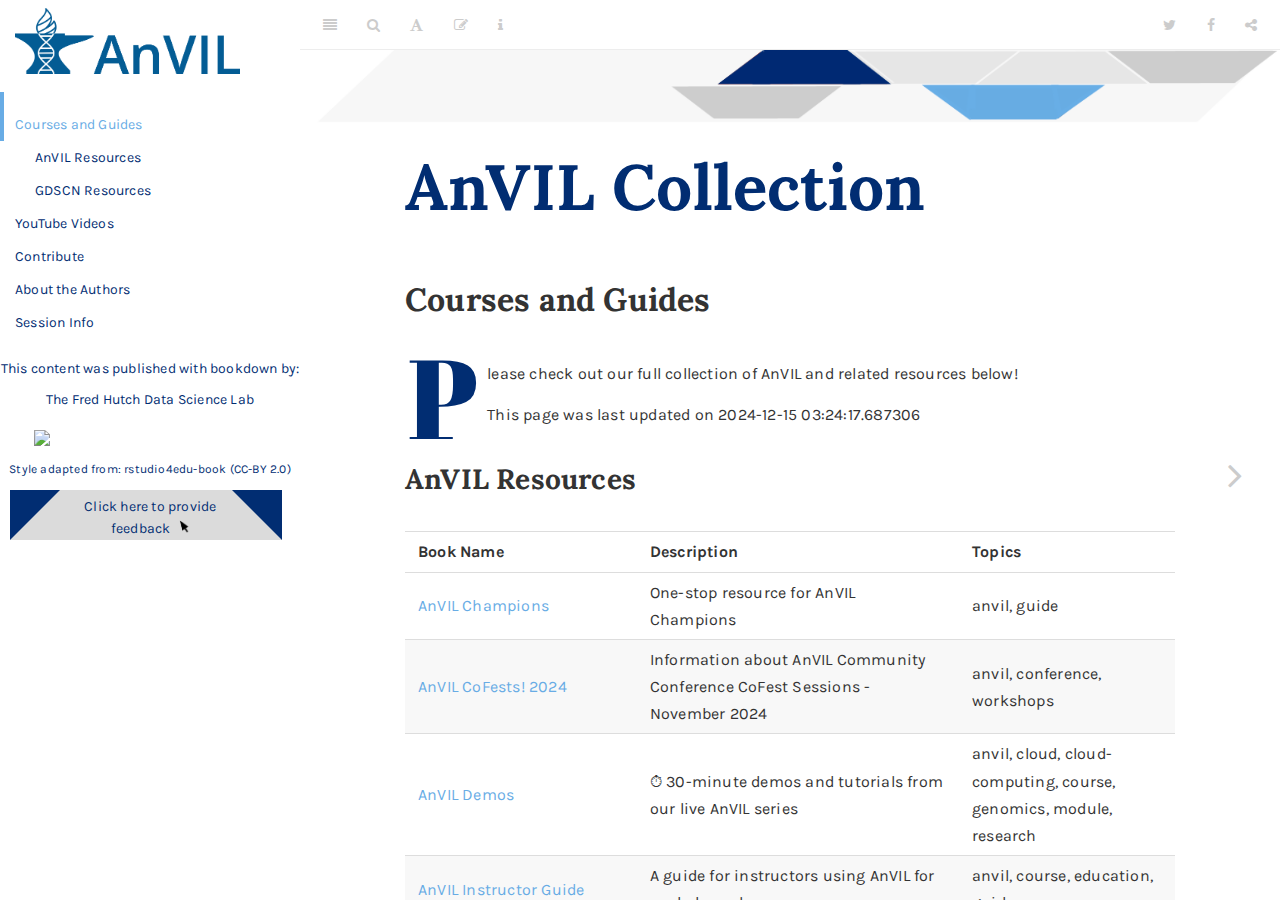
==== commit c3d0f781: "Render course" ====
--- a/docs/index.html
+++ b/docs/index.html
@@ -160,7 +160,7 @@
 <div id="courses-and-guides" class="section level1 unnumbered hasAnchor">
 <h1>Courses and Guides<a href="index.html#courses-and-guides" class="anchor-section" aria-label="Anchor link to header"></a></h1>
 <p>Please check out our full collection of AnVIL and related resources below!</p>
-<p>This page was last updated on 2024-12-08 03:23:54.943304</p>
+<p>This page was last updated on 2024-12-15 03:24:17.687306</p>
 <div id="anvil-resources" class="section level2 unnumbered hasAnchor">
 <h2>AnVIL Resources<a href="index.html#anvil-resources" class="anchor-section" aria-label="Anchor link to header"></a></h2>
 <table>
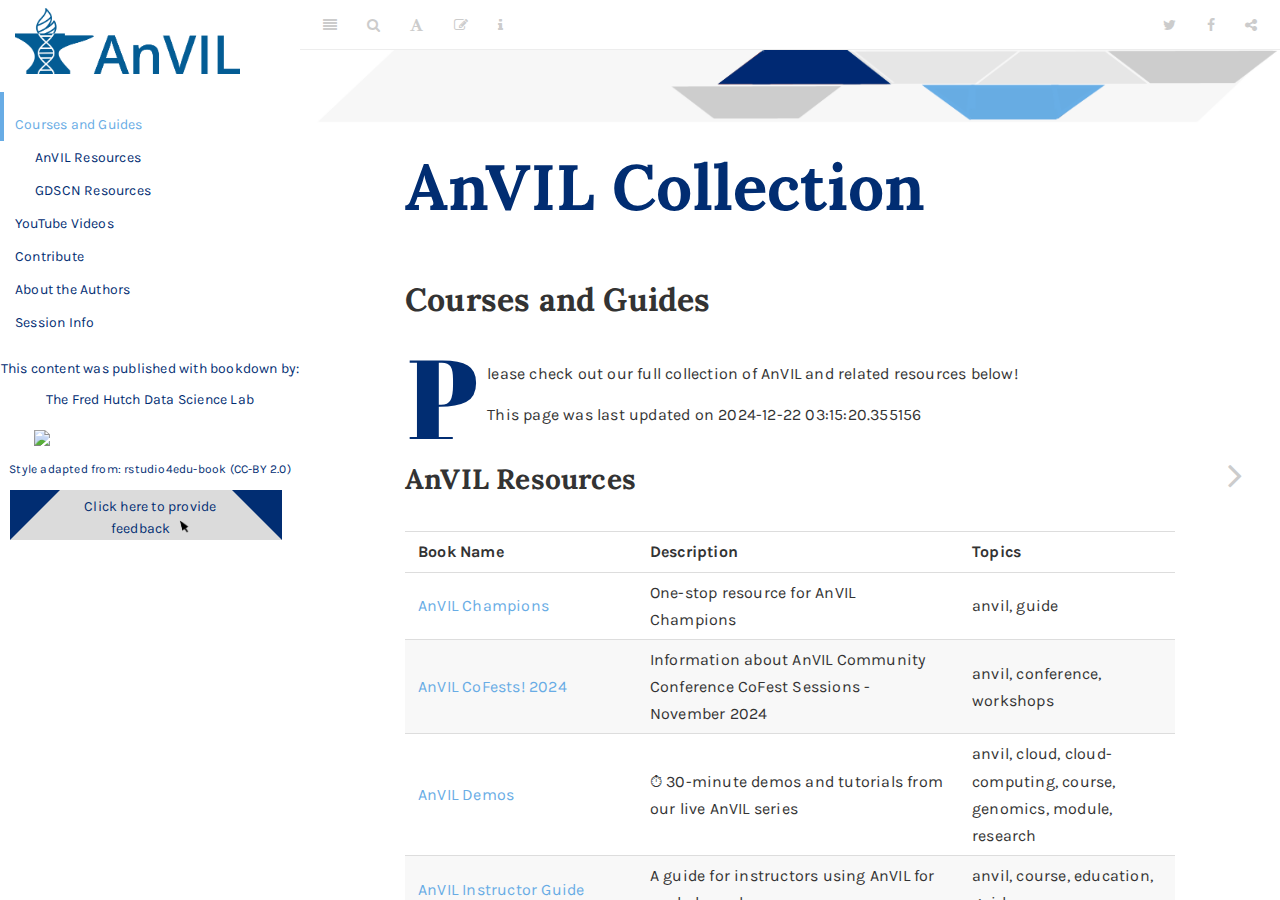
==== commit d9b915c1: "Render course" ====
--- a/docs/index.html
+++ b/docs/index.html
@@ -160,7 +160,7 @@
 <div id="courses-and-guides" class="section level1 unnumbered hasAnchor">
 <h1>Courses and Guides<a href="index.html#courses-and-guides" class="anchor-section" aria-label="Anchor link to header"></a></h1>
 <p>Please check out our full collection of AnVIL and related resources below!</p>
-<p>This page was last updated on 2024-12-15 03:24:17.687306</p>
+<p>This page was last updated on 2024-12-22 03:15:20.355156</p>
 <div id="anvil-resources" class="section level2 unnumbered hasAnchor">
 <h2>AnVIL Resources<a href="index.html#anvil-resources" class="anchor-section" aria-label="Anchor link to header"></a></h2>
 <table>
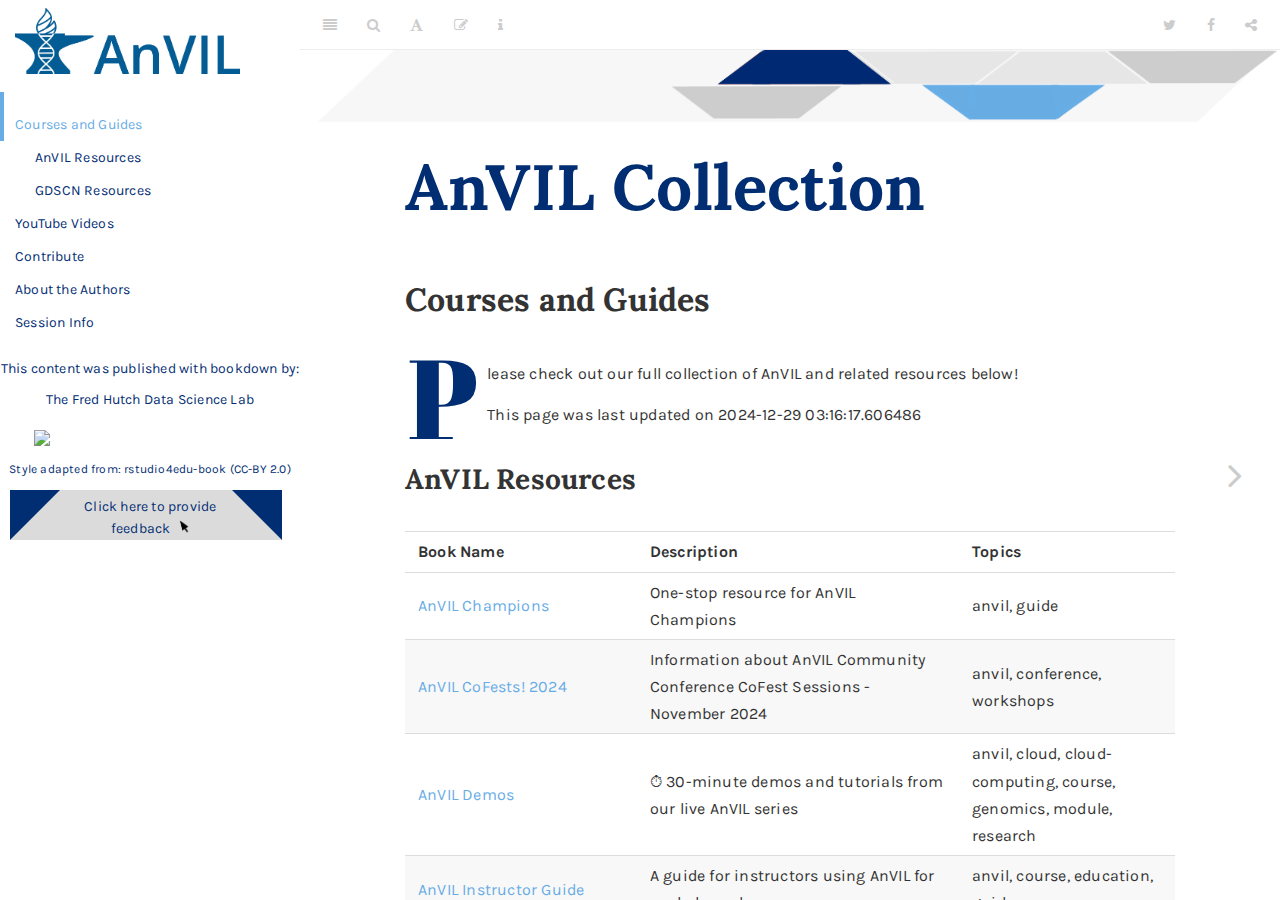
==== commit cc4f779c: "Render course" ====
--- a/docs/index.html
+++ b/docs/index.html
@@ -160,7 +160,7 @@
 <div id="courses-and-guides" class="section level1 unnumbered hasAnchor">
 <h1>Courses and Guides<a href="index.html#courses-and-guides" class="anchor-section" aria-label="Anchor link to header"></a></h1>
 <p>Please check out our full collection of AnVIL and related resources below!</p>
-<p>This page was last updated on 2024-12-22 03:15:20.355156</p>
+<p>This page was last updated on 2024-12-29 03:16:17.606486</p>
 <div id="anvil-resources" class="section level2 unnumbered hasAnchor">
 <h2>AnVIL Resources<a href="index.html#anvil-resources" class="anchor-section" aria-label="Anchor link to header"></a></h2>
 <table>
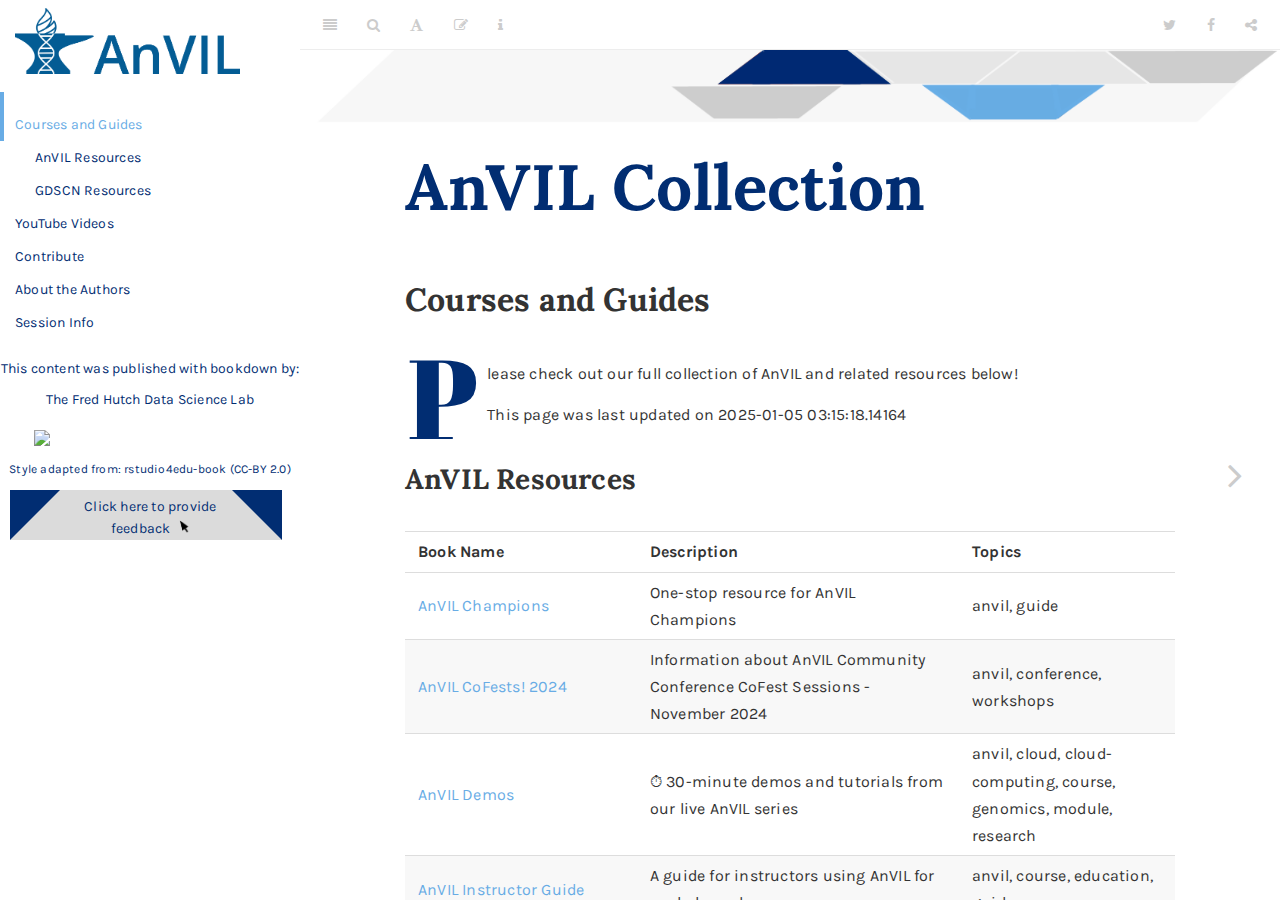
==== commit 64237c65: "Render course" ====
--- a/docs/index.html
+++ b/docs/index.html
@@ -160,7 +160,7 @@
 <div id="courses-and-guides" class="section level1 unnumbered hasAnchor">
 <h1>Courses and Guides<a href="index.html#courses-and-guides" class="anchor-section" aria-label="Anchor link to header"></a></h1>
 <p>Please check out our full collection of AnVIL and related resources below!</p>
-<p>This page was last updated on 2024-12-29 03:16:17.606486</p>
+<p>This page was last updated on 2025-01-05 03:15:18.14164</p>
 <div id="anvil-resources" class="section level2 unnumbered hasAnchor">
 <h2>AnVIL Resources<a href="index.html#anvil-resources" class="anchor-section" aria-label="Anchor link to header"></a></h2>
 <table>
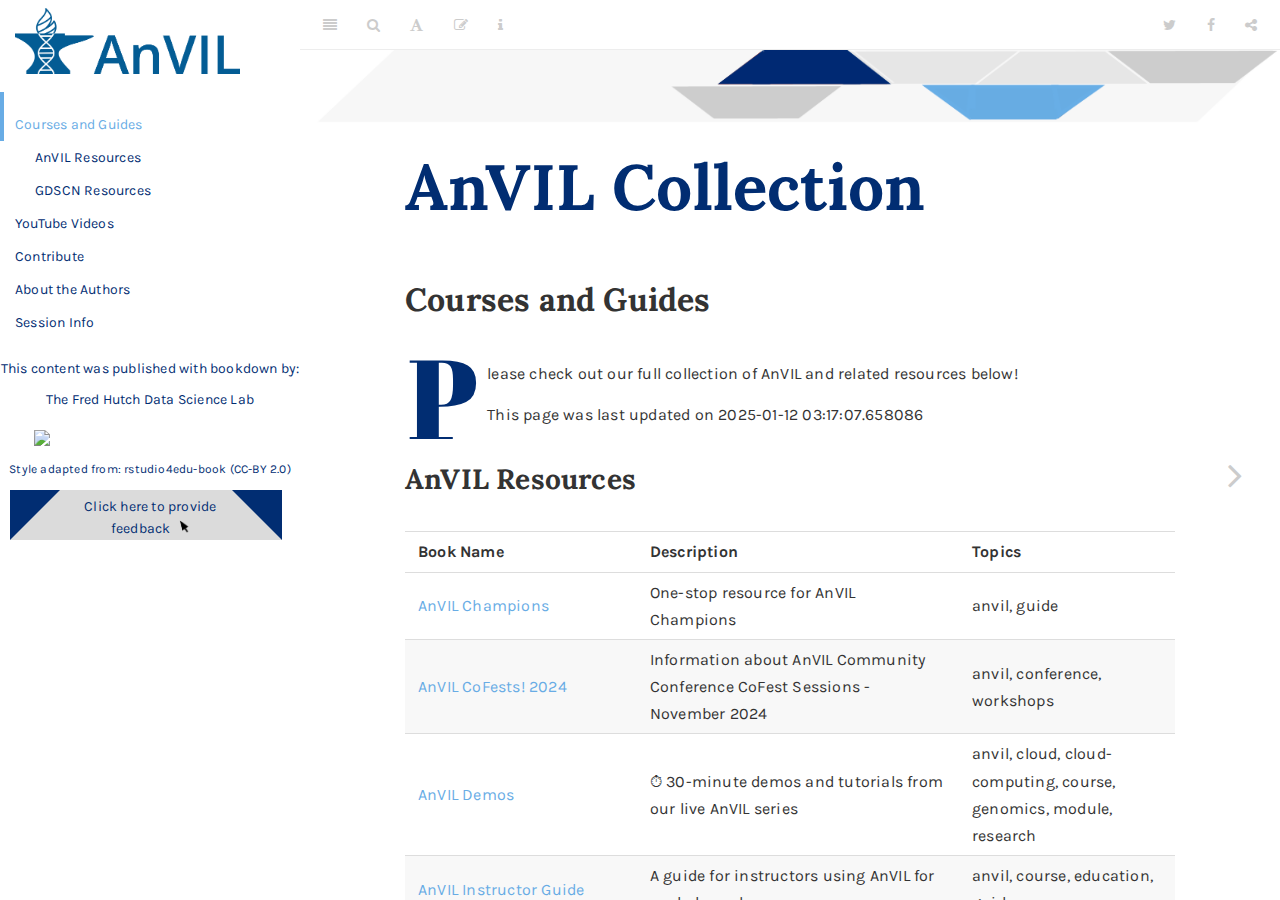
==== commit d3da3afb: "Render course" ====
--- a/docs/index.html
+++ b/docs/index.html
@@ -160,7 +160,7 @@
 <div id="courses-and-guides" class="section level1 unnumbered hasAnchor">
 <h1>Courses and Guides<a href="index.html#courses-and-guides" class="anchor-section" aria-label="Anchor link to header"></a></h1>
 <p>Please check out our full collection of AnVIL and related resources below!</p>
-<p>This page was last updated on 2025-01-05 03:15:18.14164</p>
+<p>This page was last updated on 2025-01-12 03:17:07.658086</p>
 <div id="anvil-resources" class="section level2 unnumbered hasAnchor">
 <h2>AnVIL Resources<a href="index.html#anvil-resources" class="anchor-section" aria-label="Anchor link to header"></a></h2>
 <table>
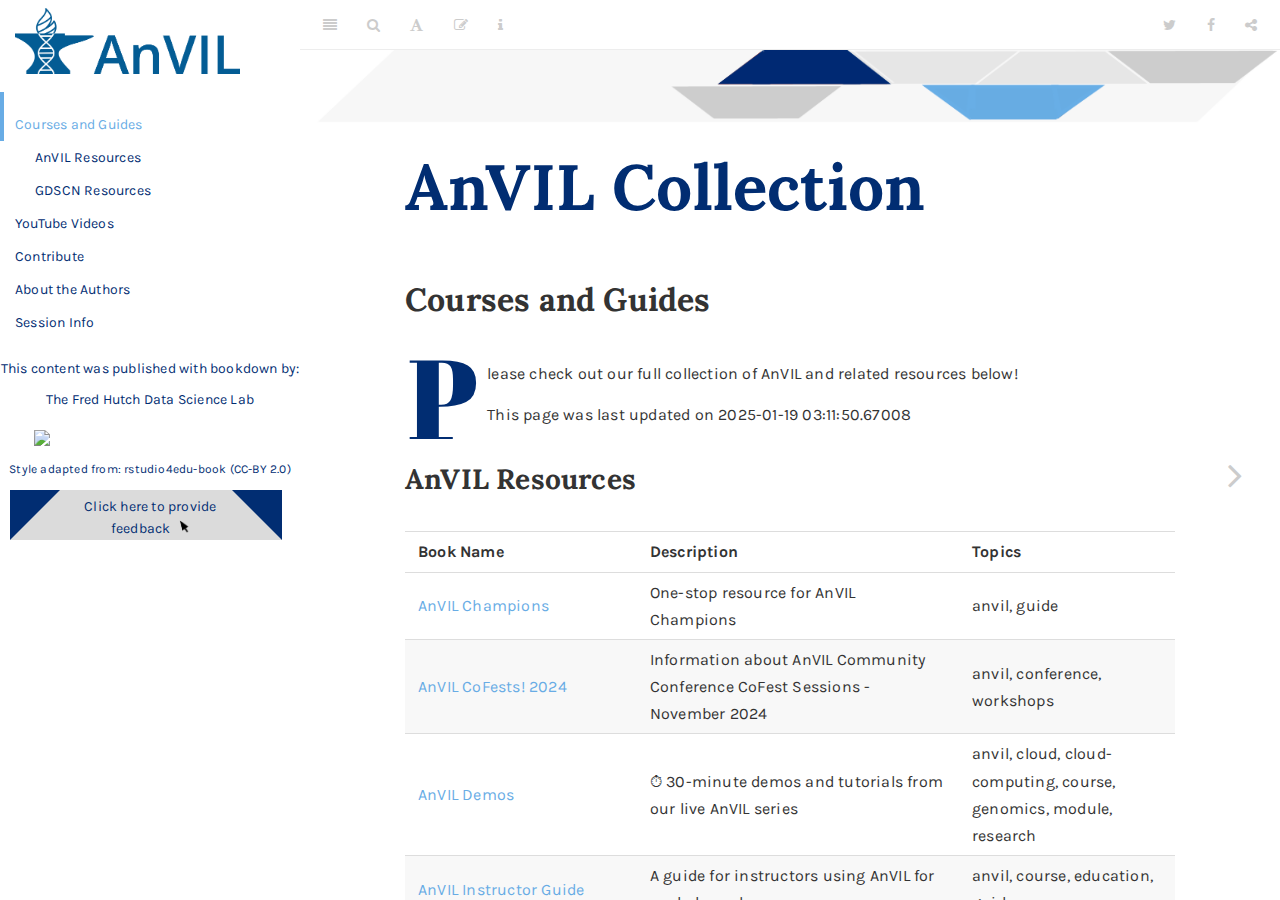
==== commit 8ea4a5f8: "Render course" ====
--- a/docs/index.html
+++ b/docs/index.html
@@ -160,7 +160,7 @@
 <div id="courses-and-guides" class="section level1 unnumbered hasAnchor">
 <h1>Courses and Guides<a href="index.html#courses-and-guides" class="anchor-section" aria-label="Anchor link to header"></a></h1>
 <p>Please check out our full collection of AnVIL and related resources below!</p>
-<p>This page was last updated on 2025-01-12 03:17:07.658086</p>
+<p>This page was last updated on 2025-01-19 03:11:50.67008</p>
 <div id="anvil-resources" class="section level2 unnumbered hasAnchor">
 <h2>AnVIL Resources<a href="index.html#anvil-resources" class="anchor-section" aria-label="Anchor link to header"></a></h2>
 <table>
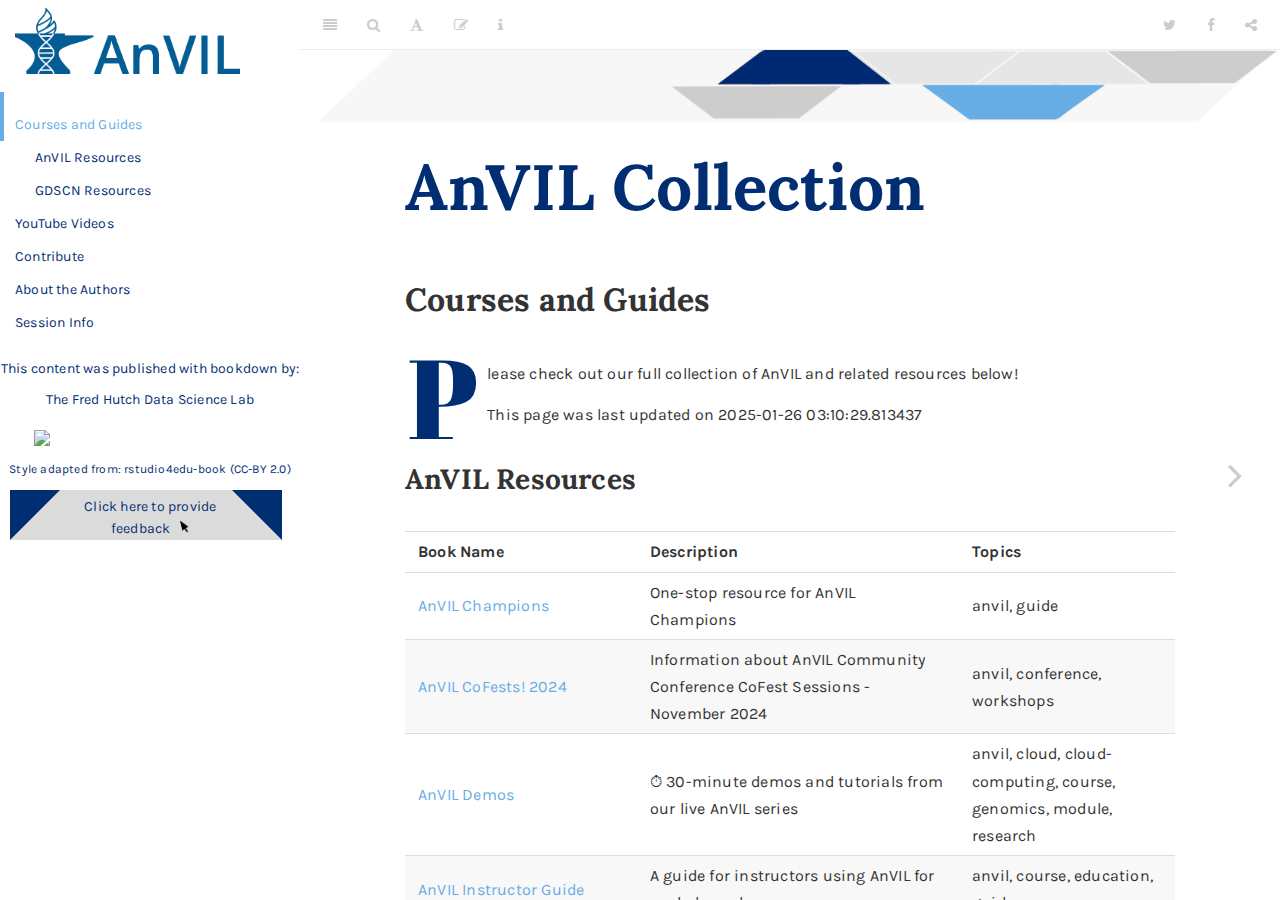
==== commit 46f7bbba: "Render course" ====
--- a/docs/index.html
+++ b/docs/index.html
@@ -160,7 +160,7 @@
 <div id="courses-and-guides" class="section level1 unnumbered hasAnchor">
 <h1>Courses and Guides<a href="index.html#courses-and-guides" class="anchor-section" aria-label="Anchor link to header"></a></h1>
 <p>Please check out our full collection of AnVIL and related resources below!</p>
-<p>This page was last updated on 2025-01-19 03:11:50.67008</p>
+<p>This page was last updated on 2025-01-26 03:10:29.813437</p>
 <div id="anvil-resources" class="section level2 unnumbered hasAnchor">
 <h2>AnVIL Resources<a href="index.html#anvil-resources" class="anchor-section" aria-label="Anchor link to header"></a></h2>
 <table>
